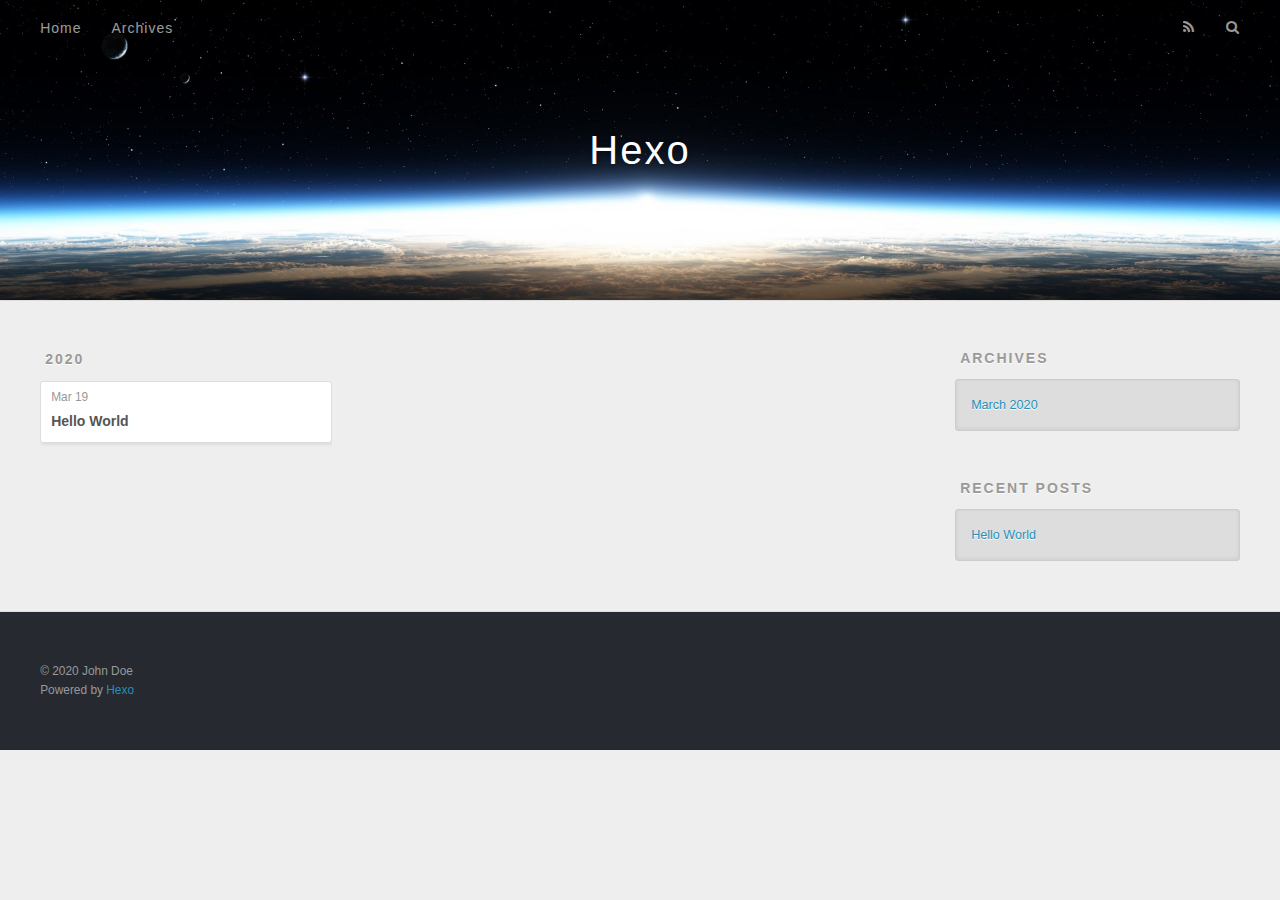
==== archives/index.html @ b418ca8e "Site updated: 2020-03-19 22:46:19" ====
<!DOCTYPE html>
<html>
<head>
  <meta charset="utf-8">
  

  
  <title>Archives | Hexo</title>
  <meta name="viewport" content="width=device-width, initial-scale=1, maximum-scale=1">
  <meta property="og:type" content="website">
<meta property="og:title" content="Hexo">
<meta property="og:url" content="http://yoursite.com/archives/index.html">
<meta property="og:site_name" content="Hexo">
<meta property="og:locale" content="en_US">
<meta property="article:author" content="John Doe">
<meta name="twitter:card" content="summary">
  
    <link rel="alternate" href="/atom.xml" title="Hexo" type="application/atom+xml">
  
  
    <link rel="icon" href="/favicon.png">
  
  
    <link href="//fonts.googleapis.com/css?family=Source+Code+Pro" rel="stylesheet" type="text/css">
  
  
<link rel="stylesheet" href="/css/style.css">

<meta name="generator" content="Hexo 4.2.0"></head>

<body>
  <div id="container">
    <div id="wrap">
      <header id="header">
  <div id="banner"></div>
  <div id="header-outer" class="outer">
    <div id="header-title" class="inner">
      <h1 id="logo-wrap">
        <a href="/" id="logo">Hexo</a>
      </h1>
      
    </div>
    <div id="header-inner" class="inner">
      <nav id="main-nav">
        <a id="main-nav-toggle" class="nav-icon"></a>
        
          <a class="main-nav-link" href="/">Home</a>
        
          <a class="main-nav-link" href="/archives">Archives</a>
        
      </nav>
      <nav id="sub-nav">
        
          <a id="nav-rss-link" class="nav-icon" href="/atom.xml" title="RSS Feed"></a>
        
        <a id="nav-search-btn" class="nav-icon" title="Search"></a>
      </nav>
      <div id="search-form-wrap">
        <form action="//google.com/search" method="get" accept-charset="UTF-8" class="search-form"><input type="search" name="q" class="search-form-input" placeholder="Search"><button type="submit" class="search-form-submit">&#xF002;</button><input type="hidden" name="sitesearch" value="http://yoursite.com"></form>
      </div>
    </div>
  </div>
</header>
      <div class="outer">
        <section id="main">
  
  
    
    
      
      
      <section class="archives-wrap">
        <div class="archive-year-wrap">
          <a href="/archives/2020" class="archive-year">2020</a>
        </div>
        <div class="archives">
    
    <article class="archive-article archive-type-post">
  <div class="archive-article-inner">
    <header class="archive-article-header">
      <a href="/2020/03/19/hello-world/" class="archive-article-date">
  <time datetime="2020-03-19T13:41:35.237Z" itemprop="datePublished">Mar 19</time>
</a>
      
  
    <h1 itemprop="name">
      <a class="archive-article-title" href="/2020/03/19/hello-world/">Hello World</a>
    </h1>
  

    </header>
  </div>
</article>
  
  
    </div></section>
  


</section>
        
          <aside id="sidebar">
  
    

  
    

  
    
  
    
  <div class="widget-wrap">
    <h3 class="widget-title">Archives</h3>
    <div class="widget">
      <ul class="archive-list"><li class="archive-list-item"><a class="archive-list-link" href="/archives/2020/03/">March 2020</a></li></ul>
    </div>
  </div>


  
    
  <div class="widget-wrap">
    <h3 class="widget-title">Recent Posts</h3>
    <div class="widget">
      <ul>
        
          <li>
            <a href="/2020/03/19/hello-world/">Hello World</a>
          </li>
        
      </ul>
    </div>
  </div>

  
</aside>
        
      </div>
      <footer id="footer">
  
  <div class="outer">
    <div id="footer-info" class="inner">
      &copy; 2020 John Doe<br>
      Powered by <a href="http://hexo.io/" target="_blank">Hexo</a>
    </div>
  </div>
</footer>
    </div>
    <nav id="mobile-nav">
  
    <a href="/" class="mobile-nav-link">Home</a>
  
    <a href="/archives" class="mobile-nav-link">Archives</a>
  
</nav>
    

<script src="//ajax.googleapis.com/ajax/libs/jquery/2.0.3/jquery.min.js"></script>


  
<link rel="stylesheet" href="/fancybox/jquery.fancybox.css">

  
<script src="/fancybox/jquery.fancybox.pack.js"></script>




<script src="/js/script.js"></script>




  </div>
</body>
</html>
---- css/style.css ----
body {
  width: 100%;
}
body:before,
body:after {
  content: "";
  display: table;
}
body:after {
  clear: both;
}
html,
body,
div,
span,
applet,
object,
iframe,
h1,
h2,
h3,
h4,
h5,
h6,
p,
blockquote,
pre,
a,
abbr,
acronym,
address,
big,
cite,
code,
del,
dfn,
em,
img,
ins,
kbd,
q,
s,
samp,
small,
strike,
strong,
sub,
sup,
tt,
var,
dl,
dt,
dd,
ol,
ul,
li,
fieldset,
form,
label,
legend,
table,
caption,
tbody,
tfoot,
thead,
tr,
th,
td {
  margin: 0;
  padding: 0;
  border: 0;
  outline: 0;
  font-weight: inherit;
  font-style: inherit;
  font-family: inherit;
  font-size: 100%;
  vertical-align: baseline;
}
body {
  line-height: 1;
  color: #000;
  background: #fff;
}
ol,
ul {
  list-style: none;
}
table {
  border-collapse: separate;
  border-spacing: 0;
  vertical-align: middle;
}
caption,
th,
td {
  text-align: left;
  font-weight: normal;
  vertical-align: middle;
}
a img {
  border: none;
}
input,
button {
  margin: 0;
  padding: 0;
}
input::-moz-focus-inner,
button::-moz-focus-inner {
  border: 0;
  padding: 0;
}
@font-face {
  font-family: FontAwesome;
  font-style: normal;
  font-weight: normal;
  src: url("fonts/fontawesome-webfont.eot?v=#4.0.3");
  src: url("fonts/fontawesome-webfont.eot?#iefix&v=#4.0.3") format("embedded-opentype"), url("fonts/fontawesome-webfont.woff?v=#4.0.3") format("woff"), url("fonts/fontawesome-webfont.ttf?v=#4.0.3") format("truetype"), url("fonts/fontawesome-webfont.svg#fontawesomeregular?v=#4.0.3") format("svg");
}
html,
body,
#container {
  height: 100%;
}
body {
  background: #eee;
  font: 14px -apple-system, BlinkMacSystemFont, "Segoe UI", "Roboto", "Oxygen", "Ubuntu", "Cantarell", "Fira Sans", "Droid Sans", "Helvetica Neue", sans-serif;
  -webkit-text-size-adjust: 100%;
}
.outer {
  max-width: 1220px;
  margin: 0 auto;
  padding: 0 20px;
}
.outer:before,
.outer:after {
  content: "";
  display: table;
}
.outer:after {
  clear: both;
}
.inner {
  display: inline;
  float: left;
  width: 98.33333333333333%;
  margin: 0 0.833333333333333%;
}
.left,
.alignleft {
  float: left;
}
.right,
.alignright {
  float: right;
}
.clear {
  clear: both;
}
#container {
  position: relative;
}
.mobile-nav-on {
  overflow: hidden;
}
#wrap {
  height: 100%;
  width: 100%;
  position: absolute;
  top: 0;
  left: 0;
  -webkit-transition: 0.2s ease-out;
  -moz-transition: 0.2s ease-out;
  -ms-transition: 0.2s ease-out;
  transition: 0.2s ease-out;
  z-index: 1;
  background: #eee;
}
.mobile-nav-on #wrap {
  left: 280px;
}
@media screen and (min-width: 768px) {
  #main {
    display: inline;
    float: left;
    width: 73.33333333333333%;
    margin: 0 0.833333333333333%;
  }
}
.article-date,
.article-category-link,
.archive-year,
.widget-title {
  text-decoration: none;
  text-transform: uppercase;
  letter-spacing: 2px;
  color: #999;
  margin-bottom: 1em;
  margin-left: 5px;
  line-height: 1em;
  text-shadow: 0 1px #fff;
  font-weight: bold;
}
.article-inner,
.archive-article-inner {
  background: #fff;
  -webkit-box-shadow: 1px 2px 3px #ddd;
  box-shadow: 1px 2px 3px #ddd;
  border: 1px solid #ddd;
  border-radius: 3px;
}
.article-entry h1,
.widget h1 {
  font-size: 2em;
}
.article-entry h2,
.widget h2 {
  font-size: 1.5em;
}
.article-entry h3,
.widget h3 {
  font-size: 1.3em;
}
.article-entry h4,
.widget h4 {
  font-size: 1.2em;
}
.article-entry h5,
.widget h5 {
  font-size: 1em;
}
.article-entry h6,
.widget h6 {
  font-size: 1em;
  color: #999;
}
.article-entry hr,
.widget hr {
  border: 1px dashed #ddd;
}
.article-entry strong,
.widget strong {
  font-weight: bold;
}
.article-entry em,
.widget em,
.article-entry cite,
.widget cite {
  font-style: italic;
}
.article-entry sup,
.widget sup,
.article-entry sub,
.widget sub {
  font-size: 0.75em;
  line-height: 0;
  position: relative;
  vertical-align: baseline;
}
.article-entry sup,
.widget sup {
  top: -0.5em;
}
.article-entry sub,
.widget sub {
  bottom: -0.2em;
}
.article-entry small,
.widget small {
  font-size: 0.85em;
}
.article-entry acronym,
.widget acronym,
.article-entry abbr,
.widget abbr {
  border-bottom: 1px dotted;
}
.article-entry ul,
.widget ul,
.article-entry ol,
.widget ol,
.article-entry dl,
.widget dl {
  margin: 0 20px;
  line-height: 1.6em;
}
.article-entry ul ul,
.widget ul ul,
.article-entry ol ul,
.widget ol ul,
.article-entry ul ol,
.widget ul ol,
.article-entry ol ol,
.widget ol ol {
  margin-top: 0;
  margin-bottom: 0;
}
.article-entry ul,
.widget ul {
  list-style: disc;
}
.article-entry ol,
.widget ol {
  list-style: decimal;
}
.article-entry dt,
.widget dt {
  font-weight: bold;
}
#header {
  height: 300px;
  position: relative;
  border-bottom: 1px solid #ddd;
}
#header:before,
#header:after {
  content: "";
  position: absolute;
  left: 0;
  right: 0;
  height: 40px;
}
#header:before {
  top: 0;
  background: -webkit-linear-gradient(rgba(0,0,0,0.2), transparent);
  background: -moz-linear-gradient(rgba(0,0,0,0.2), transparent);
  background: -ms-linear-gradient(rgba(0,0,0,0.2), transparent);
  background: linear-gradient(rgba(0,0,0,0.2), transparent);
}
#header:after {
  bottom: 0;
  background: -webkit-linear-gradient(transparent, rgba(0,0,0,0.2));
  background: -moz-linear-gradient(transparent, rgba(0,0,0,0.2));
  background: -ms-linear-gradient(transparent, rgba(0,0,0,0.2));
  background: linear-gradient(transparent, rgba(0,0,0,0.2));
}
#header-outer {
  height: 100%;
  position: relative;
}
#header-inner {
  position: relative;
  overflow: hidden;
}
#banner {
  position: absolute;
  top: 0;
  left: 0;
  width: 100%;
  height: 100%;
  background: url("images/banner.jpg") center #000;
  -webkit-background-size: cover;
  -moz-background-size: cover;
  background-size: cover;
  z-index: -1;
}
#header-title {
  text-align: center;
  height: 40px;
  position: absolute;
  top: 50%;
  left: 0;
  margin-top: -20px;
}
#logo,
#subtitle {
  text-decoration: none;
  color: #fff;
  font-weight: 300;
  text-shadow: 0 1px 4px rgba(0,0,0,0.3);
}
#logo {
  font-size: 40px;
  line-height: 40px;
  letter-spacing: 2px;
}
#subtitle {
  font-size: 16px;
  line-height: 16px;
  letter-spacing: 1px;
}
#subtitle-wrap {
  margin-top: 16px;
}
#main-nav {
  float: left;
  margin-left: -15px;
}
.nav-icon,
.main-nav-link {
  float: left;
  color: #fff;
  opacity: 0.6;
  text-decoration: none;
  text-shadow: 0 1px rgba(0,0,0,0.2);
  -webkit-transition: opacity 0.2s;
  -moz-transition: opacity 0.2s;
  -ms-transition: opacity 0.2s;
  transition: opacity 0.2s;
  display: block;
  padding: 20px 15px;
}
.nav-icon:hover,
.main-nav-link:hover {
  opacity: 1;
}
.nav-icon {
  font-family: FontAwesome;
  text-align: center;
  font-size: 14px;
  width: 14px;
  height: 14px;
  padding: 20px 15px;
  position: relative;
  cursor: pointer;
}
.main-nav-link {
  font-weight: 300;
  letter-spacing: 1px;
}
@media screen and (max-width: 479px) {
  .main-nav-link {
    display: none;
  }
}
#main-nav-toggle {
  display: none;
}
#main-nav-toggle:before {
  content: "\f0c9";
}
@media screen and (max-width: 479px) {
  #main-nav-toggle {
    display: block;
  }
}
#sub-nav {
  float: right;
  margin-right: -15px;
}
#nav-rss-link:before {
  content: "\f09e";
}
#nav-search-btn:before {
  content: "\f002";
}
#search-form-wrap {
  position: absolute;
  top: 15px;
  width: 150px;
  height: 30px;
  right: -150px;
  opacity: 0;
  -webkit-transition: 0.2s ease-out;
  -moz-transition: 0.2s ease-out;
  -ms-transition: 0.2s ease-out;
  transition: 0.2s ease-out;
}
#search-form-wrap.on {
  opacity: 1;
  right: 0;
}
@media screen and (max-width: 479px) {
  #search-form-wrap {
    width: 100%;
    right: -100%;
  }
}
.search-form {
  position: absolute;
  top: 0;
  left: 0;
  right: 0;
  background: #fff;
  padding: 5px 15px;
  border-radius: 15px;
  -webkit-box-shadow: 0 0 10px rgba(0,0,0,0.3);
  box-shadow: 0 0 10px rgba(0,0,0,0.3);
}
.search-form-input {
  border: none;
  background: none;
  color: #555;
  width: 100%;
  font: 13px -apple-system, BlinkMacSystemFont, "Segoe UI", "Roboto", "Oxygen", "Ubuntu", "Cantarell", "Fira Sans", "Droid Sans", "Helvetica Neue", sans-serif;
  outline: none;
}
.search-form-input::-webkit-search-results-decoration,
.search-form-input::-webkit-search-cancel-button {
  -webkit-appearance: none;
}
.search-form-submit {
  position: absolute;
  top: 50%;
  right: 10px;
  margin-top: -7px;
  font: 13px FontAwesome;
  border: none;
  background: none;
  color: #bbb;
  cursor: pointer;
}
.search-form-submit:hover,
.search-form-submit:focus {
  color: #777;
}
.article {
  margin: 50px 0;
}
.article-inner {
  overflow: hidden;
}
.article-meta:before,
.article-meta:after {
  content: "";
  display: table;
}
.article-meta:after {
  clear: both;
}
.article-date {
  float: left;
}
.article-category {
  float: left;
  line-height: 1em;
  color: #ccc;
  text-shadow: 0 1px #fff;
  margin-left: 8px;
}
.article-category:before {
  content: "\2022";
}
.article-category-link {
  margin: 0 12px 1em;
}
.article-header {
  padding: 20px 20px 0;
}
.article-title {
  text-decoration: none;
  font-size: 2em;
  font-weight: bold;
  color: #555;
  line-height: 1.1em;
  -webkit-transition: color 0.2s;
  -moz-transition: color 0.2s;
  -ms-transition: color 0.2s;
  transition: color 0.2s;
}
a.article-title:hover {
  color: #258fb8;
}
.article-entry {
  color: #555;
  padding: 0 20px;
}
.article-entry:before,
.article-entry:after {
  content: "";
  display: table;
}
.article-entry:after {
  clear: both;
}
.article-entry p,
.article-entry table {
  line-height: 1.6em;
  margin: 1.6em 0;
}
.article-entry h1,
.article-entry h2,
.article-entry h3,
.article-entry h4,
.article-entry h5,
.article-entry h6 {
  font-weight: bold;
}
.article-entry h1,
.article-entry h2,
.article-entry h3,
.article-entry h4,
.article-entry h5,
.article-entry h6 {
  line-height: 1.1em;
  margin: 1.1em 0;
}
.article-entry a {
  color: #258fb8;
  text-decoration: none;
}
.article-entry a:hover {
  text-decoration: underline;
}
.article-entry ul,
.article-entry ol,
.article-entry dl {
  margin-top: 1.6em;
  margin-bottom: 1.6em;
}
.article-entry img,
.article-entry video {
  max-width: 100%;
  height: auto;
  display: block;
  margin: auto;
}
.article-entry iframe {
  border: none;
}
.article-entry table {
  width: 100%;
  border-collapse: collapse;
  border-spacing: 0;
}
.article-entry th {
  font-weight: bold;
  border-bottom: 3px solid #ddd;
  padding-bottom: 0.5em;
}
.article-entry td {
  border-bottom: 1px solid #ddd;
  padding: 10px 0;
}
.article-entry blockquote {
  font-family: Georgia, "Times New Roman", serif;
  font-size: 1.4em;
  margin: 1.6em 20px;
  text-align: center;
}
.article-entry blockquote footer {
  font-size: 14px;
  margin: 1.6em 0;
  font-family: -apple-system, BlinkMacSystemFont, "Segoe UI", "Roboto", "Oxygen", "Ubuntu", "Cantarell", "Fira Sans", "Droid Sans", "Helvetica Neue", sans-serif;
}
.article-entry blockquote footer cite:before {
  content: "—";
  padding: 0 0.5em;
}
.article-entry .pullquote {
  text-align: left;
  width: 45%;
  margin: 0;
}
.article-entry .pullquote.left {
  margin-left: 0.5em;
  margin-right: 1em;
}
.article-entry .pullquote.right {
  margin-right: 0.5em;
  margin-left: 1em;
}
.article-entry .caption {
  color: #999;
  display: block;
  font-size: 0.9em;
  margin-top: 0.5em;
  position: relative;
  text-align: center;
}
.article-entry .video-container {
  position: relative;
  padding-top: 56.25%;
  height: 0;
  overflow: hidden;
}
.article-entry .video-container iframe,
.article-entry .video-container object,
.article-entry .video-container embed {
  position: absolute;
  top: 0;
  left: 0;
  width: 100%;
  height: 100%;
  margin-top: 0;
}
.article-more-link a {
  display: inline-block;
  line-height: 1em;
  padding: 6px 15px;
  border-radius: 15px;
  background: #eee;
  color: #999;
  text-shadow: 0 1px #fff;
  text-decoration: none;
}
.article-more-link a:hover {
  background: #258fb8;
  color: #fff;
  text-decoration: none;
  text-shadow: 0 1px #1e7293;
}
.article-footer {
  font-size: 0.85em;
  line-height: 1.6em;
  border-top: 1px solid #ddd;
  padding-top: 1.6em;
  margin: 0 20px 20px;
}
.article-footer:before,
.article-footer:after {
  content: "";
  display: table;
}
.article-footer:after {
  clear: both;
}
.article-footer a {
  color: #999;
  text-decoration: none;
}
.article-footer a:hover {
  color: #555;
}
.article-tag-list-item {
  float: left;
  margin-right: 10px;
}
.article-tag-list-link:before {
  content: "#";
}
.article-comment-link {
  float: right;
}
.article-comment-link:before {
  content: "\f075";
  font-family: FontAwesome;
  padding-right: 8px;
}
.article-share-link {
  cursor: pointer;
  float: right;
  margin-left: 20px;
}
.article-share-link:before {
  content: "\f064";
  font-family: FontAwesome;
  padding-right: 6px;
}
#article-nav {
  position: relative;
}
#article-nav:before,
#article-nav:after {
  content: "";
  display: table;
}
#article-nav:after {
  clear: both;
}
@media screen and (min-width: 768px) {
  #article-nav {
    margin: 50px 0;
  }
  #article-nav:before {
    width: 8px;
    height: 8px;
    position: absolute;
    top: 50%;
    left: 50%;
    margin-top: -4px;
    margin-left: -4px;
    content: "";
    border-radius: 50%;
    background: #ddd;
    -webkit-box-shadow: 0 1px 2px #fff;
    box-shadow: 0 1px 2px #fff;
  }
}
.article-nav-link-wrap {
  text-decoration: none;
  text-shadow: 0 1px #fff;
  color: #999;
  -webkit-box-sizing: border-box;
  -moz-box-sizing: border-box;
  box-sizing: border-box;
  margin-top: 50px;
  text-align: center;
  display: block;
}
.article-nav-link-wrap:hover {
  color: #555;
}
@media screen and (min-width: 768px) {
  .article-nav-link-wrap {
    width: 50%;
    margin-top: 0;
  }
}
@media screen and (min-width: 768px) {
  #article-nav-newer {
    float: left;
    text-align: right;
    padding-right: 20px;
  }
}
@media screen and (min-width: 768px) {
  #article-nav-older {
    float: right;
    text-align: left;
    padding-left: 20px;
  }
}
.article-nav-caption {
  text-transform: uppercase;
  letter-spacing: 2px;
  color: #ddd;
  line-height: 1em;
  font-weight: bold;
}
#article-nav-newer .article-nav-caption {
  margin-right: -2px;
}
.article-nav-title {
  font-size: 0.85em;
  line-height: 1.6em;
  margin-top: 0.5em;
}
.article-share-box {
  position: absolute;
  display: none;
  background: #fff;
  -webkit-box-shadow: 1px 2px 10px rgba(0,0,0,0.2);
  box-shadow: 1px 2px 10px rgba(0,0,0,0.2);
  border-radius: 3px;
  margin-left: -145px;
  overflow: hidden;
  z-index: 1;
}
.article-share-box.on {
  display: block;
}
.article-share-input {
  width: 100%;
  background: none;
  -webkit-box-sizing: border-box;
  -moz-box-sizing: border-box;
  box-sizing: border-box;
  font: 14px -apple-system, BlinkMacSystemFont, "Segoe UI", "Roboto", "Oxygen", "Ubuntu", "Cantarell", "Fira Sans", "Droid Sans", "Helvetica Neue", sans-serif;
  padding: 0 15px;
  color: #555;
  outline: none;
  border: 1px solid #ddd;
  border-radius: 3px 3px 0 0;
  height: 36px;
  line-height: 36px;
}
.article-share-links {
  background: #eee;
}
.article-share-links:before,
.article-share-links:after {
  content: "";
  display: table;
}
.article-share-links:after {
  clear: both;
}
.article-share-twitter,
.article-share-facebook,
.article-share-pinterest,
.article-share-google {
  width: 50px;
  height: 36px;
  display: block;
  float: left;
  position: relative;
  color: #999;
  text-shadow: 0 1px #fff;
}
.article-share-twitter:before,
.article-share-facebook:before,
.article-share-pinterest:before,
.article-share-google:before {
  font-size: 20px;
  font-family: FontAwesome;
  width: 20px;
  height: 20px;
  position: absolute;
  top: 50%;
  left: 50%;
  margin-top: -10px;
  margin-left: -10px;
  text-align: center;
}
.article-share-twitter:hover,
.article-share-facebook:hover,
.article-share-pinterest:hover,
.article-share-google:hover {
  color: #fff;
}
.article-share-twitter:before {
  content: "\f099";
}
.article-share-twitter:hover {
  background: #00aced;
  text-shadow: 0 1px #008abe;
}
.article-share-facebook:before {
  content: "\f09a";
}
.article-share-facebook:hover {
  background: #3b5998;
  text-shadow: 0 1px #2f477a;
}
.article-share-pinterest:before {
  content: "\f0d2";
}
.article-share-pinterest:hover {
  background: #cb2027;
  text-shadow: 0 1px #a21a1f;
}
.article-share-google:before {
  content: "\f0d5";
}
.article-share-google:hover {
  background: #dd4b39;
  text-shadow: 0 1px #be3221;
}
.article-gallery {
  background: #000;
  position: relative;
}
.article-gallery-photos {
  position: relative;
  overflow: hidden;
}
.article-gallery-img {
  display: none;
  max-width: 100%;
}
.article-gallery-img:first-child {
  display: block;
}
.article-gallery-img.loaded {
  position: absolute;
  display: block;
}
.article-gallery-img img {
  display: block;
  max-width: 100%;
  margin: 0 auto;
}
#comments {
  background: #fff;
  -webkit-box-shadow: 1px 2px 3px #ddd;
  box-shadow: 1px 2px 3px #ddd;
  padding: 20px;
  border: 1px solid #ddd;
  border-radius: 3px;
  margin: 50px 0;
}
#comments a {
  color: #258fb8;
}
.archives-wrap {
  margin: 50px 0;
}
.archives:before,
.archives:after {
  content: "";
  display: table;
}
.archives:after {
  clear: both;
}
.archive-year-wrap {
  margin-bottom: 1em;
}
.archives {
  -webkit-column-gap: 10px;
  -moz-column-gap: 10px;
  column-gap: 10px;
}
@media screen and (min-width: 480px) and (max-width: 767px) {
  .archives {
    -webkit-column-count: 2;
    -moz-column-count: 2;
    column-count: 2;
  }
}
@media screen and (min-width: 768px) {
  .archives {
    -webkit-column-count: 3;
    -moz-column-count: 3;
    column-count: 3;
  }
}
.archive-article {
  -webkit-column-break-inside: avoid;
  page-break-inside: avoid;
  overflow: hidden;
  break-inside: avoid-column;
}
.archive-article-inner {
  padding: 10px;
  margin-bottom: 15px;
}
.archive-article-title {
  text-decoration: none;
  font-weight: bold;
  color: #555;
  -webkit-transition: color 0.2s;
  -moz-transition: color 0.2s;
  -ms-transition: color 0.2s;
  transition: color 0.2s;
  line-height: 1.6em;
}
.archive-article-title:hover {
  color: #258fb8;
}
.archive-article-footer {
  margin-top: 1em;
}
.archive-article-date {
  color: #999;
  text-decoration: none;
  font-size: 0.85em;
  line-height: 1em;
  margin-bottom: 0.5em;
  display: block;
}
#page-nav {
  margin: 50px auto;
  background: #fff;
  -webkit-box-shadow: 1px 2px 3px #ddd;
  box-shadow: 1px 2px 3px #ddd;
  border: 1px solid #ddd;
  border-radius: 3px;
  text-align: center;
  color: #999;
  overflow: hidden;
}
#page-nav:before,
#page-nav:after {
  content: "";
  display: table;
}
#page-nav:after {
  clear: both;
}
#page-nav a,
#page-nav span {
  padding: 10px 20px;
  line-height: 1;
  height: 2ex;
}
#page-nav a {
  color: #999;
  text-decoration: none;
}
#page-nav a:hover {
  background: #999;
  color: #fff;
}
#page-nav .prev {
  float: left;
}
#page-nav .next {
  float: right;
}
#page-nav .page-number {
  display: inline-block;
}
@media screen and (max-width: 479px) {
  #page-nav .page-number {
    display: none;
  }
}
#page-nav .current {
  color: #555;
  font-weight: bold;
}
#page-nav .space {
  color: #ddd;
}
#footer {
  background: #262a30;
  padding: 50px 0;
  border-top: 1px solid #ddd;
  color: #999;
}
#footer a {
  color: #258fb8;
  text-decoration: none;
}
#footer a:hover {
  text-decoration: underline;
}
#footer-info {
  line-height: 1.6em;
  font-size: 0.85em;
}
.article-entry pre,
.article-entry .highlight {
  background: #2d2d2d;
  margin: 0 -20px;
  padding: 15px 20px;
  border-style: solid;
  border-color: #ddd;
  border-width: 1px 0;
  overflow: auto;
  color: #ccc;
  line-height: 22.400000000000002px;
}
.article-entry .highlight .gutter pre,
.article-entry .gist .gist-file .gist-data .line-numbers {
  color: #666;
  font-size: 0.85em;
}
.article-entry pre,
.article-entry code {
  font-family: "Source Code Pro", Consolas, Monaco, Menlo, Consolas, monospace;
}
.article-entry code {
  background: #eee;
  text-shadow: 0 1px #fff;
  padding: 0 0.3em;
}
.article-entry pre code {
  background: none;
  text-shadow: none;
  padding: 0;
}
.article-entry .highlight pre {
  border: none;
  margin: 0;
  padding: 0;
}
.article-entry .highlight table {
  margin: 0;
  width: auto;
}
.article-entry .highlight td {
  border: none;
  padding: 0;
}
.article-entry .highlight figcaption {
  font-size: 0.85em;
  color: #999;
  line-height: 1em;
  margin-bottom: 1em;
}
.article-entry .highlight figcaption:before,
.article-entry .highlight figcaption:after {
  content: "";
  display: table;
}
.article-entry .highlight figcaption:after {
  clear: both;
}
.article-entry .highlight figcaption a {
  float: right;
}
.article-entry .highlight .gutter pre {
  text-align: right;
  padding-right: 20px;
}
.article-entry .highlight .line {
  height: 22.400000000000002px;
}
.article-entry .highlight .line.marked {
  background: #515151;
}
.article-entry .gist {
  margin: 0 -20px;
  border-style: solid;
  border-color: #ddd;
  border-width: 1px 0;
  background: #2d2d2d;
  padding: 15px 20px 15px 0;
}
.article-entry .gist .gist-file {
  border: none;
  font-family: "Source Code Pro", Consolas, Monaco, Menlo, Consolas, monospace;
  margin: 0;
}
.article-entry .gist .gist-file .gist-data {
  background: none;
  border: none;
}
.article-entry .gist .gist-file .gist-data .line-numbers {
  background: none;
  border: none;
  padding: 0 20px 0 0;
}
.article-entry .gist .gist-file .gist-data .line-data {
  padding: 0 !important;
}
.article-entry .gist .gist-file .highlight {
  margin: 0;
  padding: 0;
  border: none;
}
.article-entry .gist .gist-file .gist-meta {
  background: #2d2d2d;
  color: #999;
  font: 0.85em -apple-system, BlinkMacSystemFont, "Segoe UI", "Roboto", "Oxygen", "Ubuntu", "Cantarell", "Fira Sans", "Droid Sans", "Helvetica Neue", sans-serif;
  text-shadow: 0 0;
  padding: 0;
  margin-top: 1em;
  margin-left: 20px;
}
.article-entry .gist .gist-file .gist-meta a {
  color: #258fb8;
  font-weight: normal;
}
.article-entry .gist .gist-file .gist-meta a:hover {
  text-decoration: underline;
}
pre .comment,
pre .title {
  color: #999;
}
pre .variable,
pre .attribute,
pre .tag,
pre .regexp,
pre .ruby .constant,
pre .xml .tag .title,
pre .xml .pi,
pre .xml .doctype,
pre .html .doctype,
pre .css .id,
pre .css .class,
pre .css .pseudo {
  color: #f2777a;
}
pre .number,
pre .preprocessor,
pre .built_in,
pre .literal,
pre .params,
pre .constant {
  color: #f99157;
}
pre .class,
pre .ruby .class .title,
pre .css .rules .attribute {
  color: #9c9;
}
pre .string,
pre .value,
pre .inheritance,
pre .header,
pre .ruby .symbol,
pre .xml .cdata {
  color: #9c9;
}
pre .css .hexcolor {
  color: #6cc;
}
pre .function,
pre .python .decorator,
pre .python .title,
pre .ruby .function .title,
pre .ruby .title .keyword,
pre .perl .sub,
pre .javascript .title,
pre .coffeescript .title {
  color: #69c;
}
pre .keyword,
pre .javascript .function {
  color: #c9c;
}
@media screen and (max-width: 479px) {
  #mobile-nav {
    position: absolute;
    top: 0;
    left: 0;
    width: 280px;
    height: 100%;
    background: #191919;
    border-right: 1px solid #fff;
  }
}
@media screen and (max-width: 479px) {
  .mobile-nav-link {
    display: block;
    color: #999;
    text-decoration: none;
    padding: 15px 20px;
    font-weight: bold;
  }
  .mobile-nav-link:hover {
    color: #fff;
  }
}
@media screen and (min-width: 768px) {
  #sidebar {
    display: inline;
    float: left;
    width: 23.333333333333332%;
    margin: 0 0.833333333333333%;
  }
}
.widget-wrap {
  margin: 50px 0;
}
.widget {
  color: #777;
  text-shadow: 0 1px #fff;
  background: #ddd;
  -webkit-box-shadow: 0 -1px 4px #ccc inset;
  box-shadow: 0 -1px 4px #ccc inset;
  border: 1px solid #ccc;
  padding: 15px;
  border-radius: 3px;
}
.widget a {
  color: #258fb8;
  text-decoration: none;
}
.widget a:hover {
  text-decoration: underline;
}
.widget ul ul,
.widget ol ul,
.widget dl ul,
.widget ul ol,
.widget ol ol,
.widget dl ol,
.widget ul dl,
.widget ol dl,
.widget dl dl {
  margin-left: 15px;
  list-style: disc;
}
.widget {
  line-height: 1.6em;
  word-wrap: break-word;
  font-size: 0.9em;
}
.widget ul,
.widget ol {
  list-style: none;
  margin: 0;
}
.widget ul ul,
.widget ol ul,
.widget ul ol,
.widget ol ol {
  margin: 0 20px;
}
.widget ul ul,
.widget ol ul {
  list-style: disc;
}
.widget ul ol,
.widget ol ol {
  list-style: decimal;
}
.category-list-count,
.tag-list-count,
.archive-list-count {
  padding-left: 5px;
  color: #999;
  font-size: 0.85em;
}
.category-list-count:before,
.tag-list-count:before,
.archive-list-count:before {
  content: "(";
}
.category-list-count:after,
.tag-list-count:after,
.archive-list-count:after {
  content: ")";
}
.tagcloud a {
  margin-right: 5px;
  display: inline-block;
}
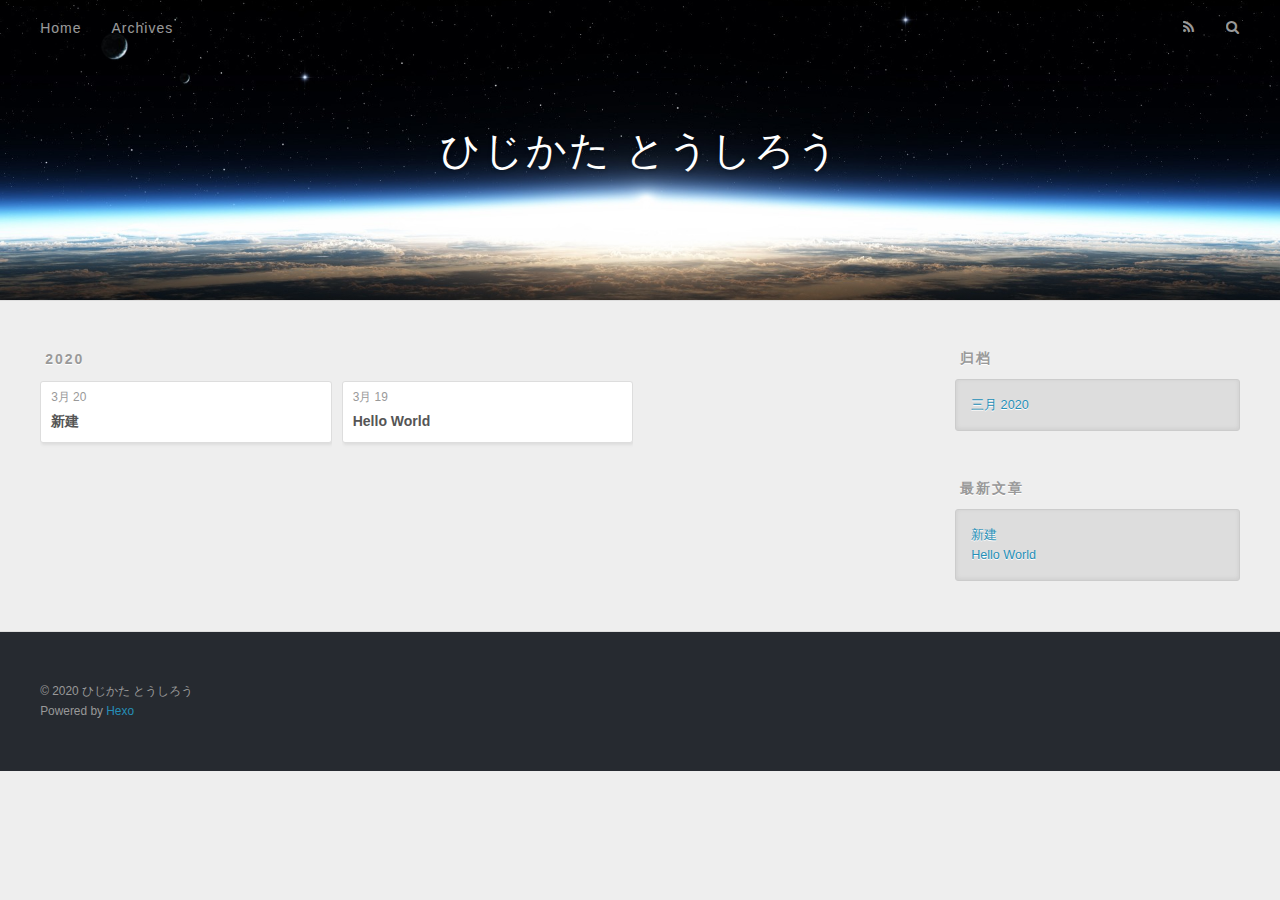
==== commit d290c1b3: "Site updated: 2020-03-20 02:07:59" ====
--- a/archives/index.html
+++ b/archives/index.html
@@ -5,17 +5,17 @@
   
 
   
-  <title>Archives | Hexo</title>
+  <title>归档 | ひじかた とうしろう</title>
   <meta name="viewport" content="width=device-width, initial-scale=1, maximum-scale=1">
   <meta property="og:type" content="website">
-<meta property="og:title" content="Hexo">
+<meta property="og:title" content="ひじかた とうしろう">
 <meta property="og:url" content="http://yoursite.com/archives/index.html">
-<meta property="og:site_name" content="Hexo">
-<meta property="og:locale" content="en_US">
-<meta property="article:author" content="John Doe">
+<meta property="og:site_name" content="ひじかた とうしろう">
+<meta property="og:locale" content="zh_CN">
+<meta property="article:author" content="ひじかた とうしろう">
 <meta name="twitter:card" content="summary">
   
-    <link rel="alternate" href="/atom.xml" title="Hexo" type="application/atom+xml">
+    <link rel="alternate" href="/atom.xml" title="ひじかた とうしろう" type="application/atom+xml">
   
   
     <link rel="icon" href="/favicon.png">
@@ -36,7 +36,7 @@
   <div id="header-outer" class="outer">
     <div id="header-title" class="inner">
       <h1 id="logo-wrap">
-        <a href="/" id="logo">Hexo</a>
+        <a href="/" id="logo">ひじかた とうしろう</a>
       </h1>
       
     </div>
@@ -53,7 +53,7 @@
         
           <a id="nav-rss-link" class="nav-icon" href="/atom.xml" title="RSS Feed"></a>
         
-        <a id="nav-search-btn" class="nav-icon" title="Search"></a>
+        <a id="nav-search-btn" class="nav-icon" title="搜索"></a>
       </nav>
       <div id="search-form-wrap">
         <form action="//google.com/search" method="get" accept-charset="UTF-8" class="search-form"><input type="search" name="q" class="search-form-input" placeholder="Search"><button type="submit" class="search-form-submit">&#xF002;</button><input type="hidden" name="sitesearch" value="http://yoursite.com"></form>
@@ -75,11 +75,30 @@
         </div>
         <div class="archives">
     
+    <article class="archive-article archive-type-[post]">
+  <div class="archive-article-inner">
+    <header class="archive-article-header">
+      <a href="/2020/03/20/%E6%96%B0%E5%BB%BA/" class="archive-article-date">
+  <time datetime="2020-03-19T17:59:46.000Z" itemprop="datePublished">3月 20</time>
+</a>
+      
+  
+    <h1 itemprop="name">
+      <a class="archive-article-title" href="/2020/03/20/%E6%96%B0%E5%BB%BA/">新建</a>
+    </h1>
+  
+
+    </header>
+  </div>
+</article>
+  
+    
+    
     <article class="archive-article archive-type-post">
   <div class="archive-article-inner">
     <header class="archive-article-header">
       <a href="/2020/03/19/hello-world/" class="archive-article-date">
-  <time datetime="2020-03-19T13:41:35.237Z" itemprop="datePublished">Mar 19</time>
+  <time datetime="2020-03-19T13:41:35.237Z" itemprop="datePublished">3月 19</time>
 </a>
       
   
@@ -111,9 +130,9 @@
   
     
   <div class="widget-wrap">
-    <h3 class="widget-title">Archives</h3>
+    <h3 class="widget-title">归档</h3>
     <div class="widget">
-      <ul class="archive-list"><li class="archive-list-item"><a class="archive-list-link" href="/archives/2020/03/">March 2020</a></li></ul>
+      <ul class="archive-list"><li class="archive-list-item"><a class="archive-list-link" href="/archives/2020/03/">三月 2020</a></li></ul>
     </div>
   </div>
 
@@ -121,9 +140,13 @@
   
     
   <div class="widget-wrap">
-    <h3 class="widget-title">Recent Posts</h3>
+    <h3 class="widget-title">最新文章</h3>
     <div class="widget">
       <ul>
+        
+          <li>
+            <a href="/2020/03/20/%E6%96%B0%E5%BB%BA/">新建</a>
+          </li>
         
           <li>
             <a href="/2020/03/19/hello-world/">Hello World</a>
@@ -141,7 +164,7 @@
   
   <div class="outer">
     <div id="footer-info" class="inner">
-      &copy; 2020 John Doe<br>
+      &copy; 2020 ひじかた とうしろう<br>
       Powered by <a href="http://hexo.io/" target="_blank">Hexo</a>
     </div>
   </div>
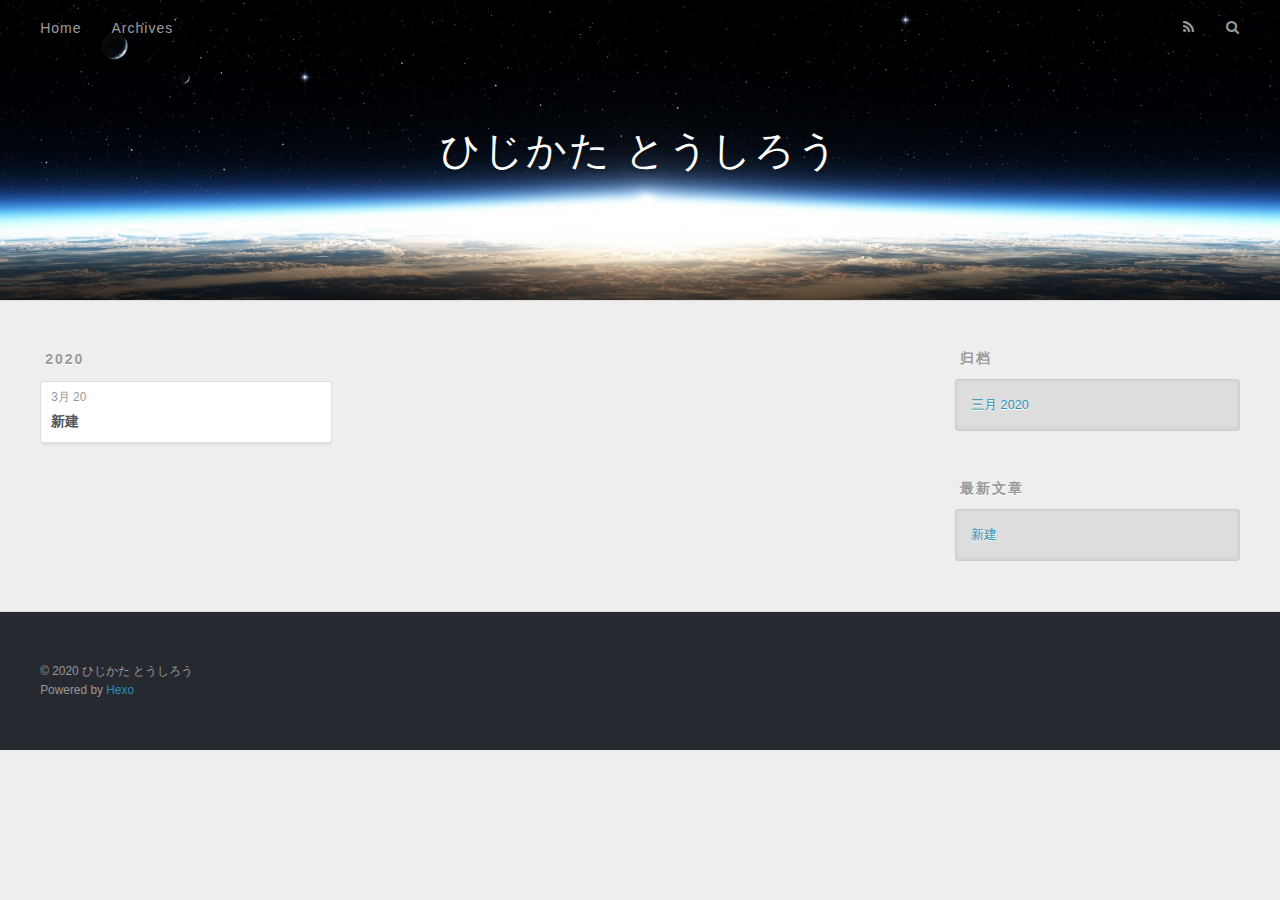
==== commit 7567214b: "Site updated: 2020-03-22 00:15:26" ====
--- a/archives/index.html
+++ b/archives/index.html
@@ -92,25 +92,6 @@
   </div>
 </article>
   
-    
-    
-    <article class="archive-article archive-type-post">
-  <div class="archive-article-inner">
-    <header class="archive-article-header">
-      <a href="/2020/03/19/hello-world/" class="archive-article-date">
-  <time datetime="2020-03-19T13:41:35.237Z" itemprop="datePublished">3月 19</time>
-</a>
-      
-  
-    <h1 itemprop="name">
-      <a class="archive-article-title" href="/2020/03/19/hello-world/">Hello World</a>
-    </h1>
-  
-
-    </header>
-  </div>
-</article>
-  
   
     </div></section>
   
@@ -146,10 +127,6 @@
         
           <li>
             <a href="/2020/03/20/%E6%96%B0%E5%BB%BA/">新建</a>
-          </li>
-        
-          <li>
-            <a href="/2020/03/19/hello-world/">Hello World</a>
           </li>
         
       </ul>
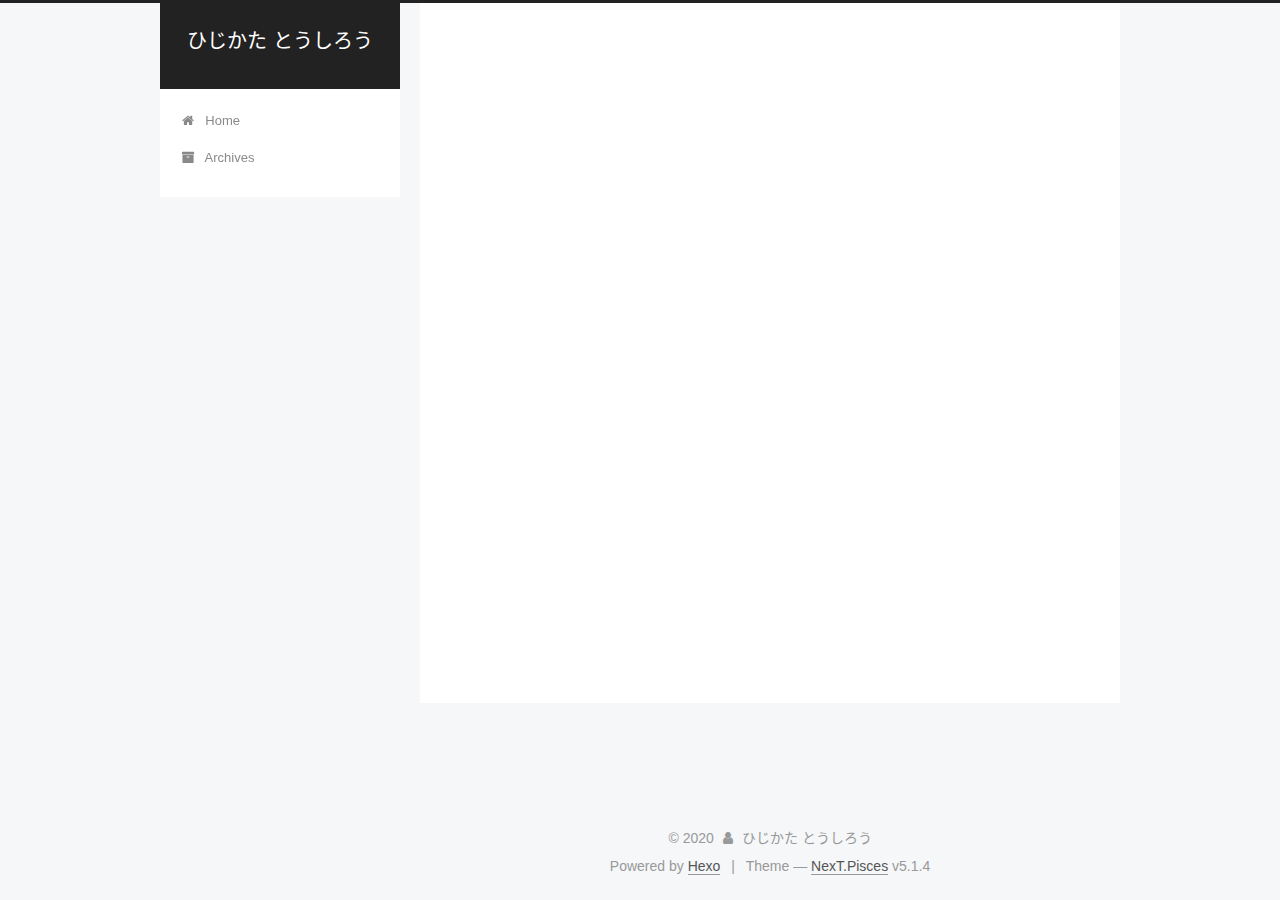
==== commit 9b330f94: "Site updated: 2020-03-24 11:49:17" ====
--- a/archives/index.html
+++ b/archives/index.html
@@ -1,178 +1,558 @@
 <!DOCTYPE html>
-<html>
+
+
+
+  
+
+
+<html class="theme-next pisces use-motion" lang="zh-CN">
 <head>
-  <meta charset="utf-8">
-  
-
-  
-  <title>归档 | ひじかた とうしろう</title>
-  <meta name="viewport" content="width=device-width, initial-scale=1, maximum-scale=1">
-  <meta property="og:type" content="website">
+  <meta charset="UTF-8"/>
+<meta http-equiv="X-UA-Compatible" content="IE=edge" />
+<meta name="viewport" content="width=device-width, initial-scale=1, maximum-scale=1"/>
+<meta name="theme-color" content="#222">
+
+
+
+
+
+
+
+
+
+<meta http-equiv="Cache-Control" content="no-transform" />
+<meta http-equiv="Cache-Control" content="no-siteapp" />
+
+
+
+
+
+
+
+
+
+
+
+
+
+
+
+
+  
+  
+  <link href="/lib/fancybox/source/jquery.fancybox.css?v=2.1.5" rel="stylesheet" type="text/css" />
+
+
+
+
+
+
+
+<link href="/lib/font-awesome/css/font-awesome.min.css?v=4.6.2" rel="stylesheet" type="text/css" />
+
+<link href="/css/main.css?v=5.1.4" rel="stylesheet" type="text/css" />
+
+
+  <link rel="apple-touch-icon" sizes="180x180" href="/images/apple-touch-icon-next.png?v=5.1.4">
+
+
+  <link rel="icon" type="image/png" sizes="32x32" href="/images/favicon-32x32-next.png?v=5.1.4">
+
+
+  <link rel="icon" type="image/png" sizes="16x16" href="/images/favicon-16x16-next.png?v=5.1.4">
+
+
+  <link rel="mask-icon" href="/images/logo.svg?v=5.1.4" color="#222">
+
+
+
+
+
+  <meta name="keywords" content="Hexo, NexT" />
+
+
+
+
+
+
+
+
+
+
+<meta property="og:type" content="website">
 <meta property="og:title" content="ひじかた とうしろう">
 <meta property="og:url" content="http://yoursite.com/archives/index.html">
 <meta property="og:site_name" content="ひじかた とうしろう">
 <meta property="og:locale" content="zh_CN">
 <meta property="article:author" content="ひじかた とうしろう">
 <meta name="twitter:card" content="summary">
-  
-    <link rel="alternate" href="/atom.xml" title="ひじかた とうしろう" type="application/atom+xml">
-  
-  
-    <link rel="icon" href="/favicon.png">
-  
-  
-    <link href="//fonts.googleapis.com/css?family=Source+Code+Pro" rel="stylesheet" type="text/css">
-  
-  
-<link rel="stylesheet" href="/css/style.css">
+
+
+
+<script type="text/javascript" id="hexo.configurations">
+  var NexT = window.NexT || {};
+  var CONFIG = {
+    root: '/',
+    scheme: 'Pisces',
+    version: '5.1.4',
+    sidebar: {"position":"left","display":"post","offset":12,"b2t":false,"scrollpercent":false,"onmobile":false},
+    fancybox: true,
+    tabs: true,
+    motion: {"enable":true,"async":false,"transition":{"post_block":"fadeIn","post_header":"slideDownIn","post_body":"slideDownIn","coll_header":"slideLeftIn","sidebar":"slideUpIn"}},
+    duoshuo: {
+      userId: '0',
+      author: 'Author'
+    },
+    algolia: {
+      applicationID: '',
+      apiKey: '',
+      indexName: '',
+      hits: {"per_page":10},
+      labels: {"input_placeholder":"Search for Posts","hits_empty":"We didn't find any results for the search: ${query}","hits_stats":"${hits} results found in ${time} ms"}
+    }
+  };
+</script>
+
+
+
+  <link rel="canonical" href="http://yoursite.com/archives/"/>
+
+
+
+
+
+  <title>Archive | ひじかた とうしろう</title>
+  
+
+
+
+
+
+
+
 
 <meta name="generator" content="Hexo 4.2.0"></head>
 
-<body>
-  <div id="container">
-    <div id="wrap">
-      <header id="header">
-  <div id="banner"></div>
-  <div id="header-outer" class="outer">
-    <div id="header-title" class="inner">
-      <h1 id="logo-wrap">
-        <a href="/" id="logo">ひじかた とうしろう</a>
-      </h1>
-      
+<body itemscope itemtype="http://schema.org/WebPage" lang="zh-CN">
+
+  
+  
+    
+  
+
+  <div class="container sidebar-position-left page-archive">
+    <div class="headband"></div>
+
+    <header id="header" class="header" itemscope itemtype="http://schema.org/WPHeader">
+      <div class="header-inner"><div class="site-brand-wrapper">
+  <div class="site-meta ">
+    
+
+    <div class="custom-logo-site-title">
+      <a href="/"  class="brand" rel="start">
+        <span class="logo-line-before"><i></i></span>
+        <span class="site-title">ひじかた とうしろう</span>
+        <span class="logo-line-after"><i></i></span>
+      </a>
     </div>
-    <div id="header-inner" class="inner">
-      <nav id="main-nav">
-        <a id="main-nav-toggle" class="nav-icon"></a>
-        
-          <a class="main-nav-link" href="/">Home</a>
-        
-          <a class="main-nav-link" href="/archives">Archives</a>
-        
-      </nav>
-      <nav id="sub-nav">
-        
-          <a id="nav-rss-link" class="nav-icon" href="/atom.xml" title="RSS Feed"></a>
-        
-        <a id="nav-search-btn" class="nav-icon" title="搜索"></a>
-      </nav>
-      <div id="search-form-wrap">
-        <form action="//google.com/search" method="get" accept-charset="UTF-8" class="search-form"><input type="search" name="q" class="search-form-input" placeholder="Search"><button type="submit" class="search-form-submit">&#xF002;</button><input type="hidden" name="sitesearch" value="http://yoursite.com"></form>
+      
+        <p class="site-subtitle"></p>
+      
+  </div>
+
+  <div class="site-nav-toggle">
+    <button>
+      <span class="btn-bar"></span>
+      <span class="btn-bar"></span>
+      <span class="btn-bar"></span>
+    </button>
+  </div>
+</div>
+
+<nav class="site-nav">
+  
+
+  
+    <ul id="menu" class="menu">
+      
+        
+        <li class="menu-item menu-item-home">
+          <a href="/%20" rel="section">
+            
+              <i class="menu-item-icon fa fa-fw fa-home"></i> <br />
+            
+            Home
+          </a>
+        </li>
+      
+        
+        <li class="menu-item menu-item-archives">
+          <a href="/archives/%20" rel="section">
+            
+              <i class="menu-item-icon fa fa-fw fa-archive"></i> <br />
+            
+            Archives
+          </a>
+        </li>
+      
+
+      
+    </ul>
+  
+
+  
+</nav>
+
+
+
+ </div>
+    </header>
+
+    <main id="main" class="main">
+      <div class="main-inner">
+        <div class="content-wrap">
+          <div id="content" class="content">
+            
+
+  
+  
+  
+  <div class="post-block archive">
+    <div id="posts" class="posts-collapse">
+      <span class="archive-move-on"></span>
+
+      <span class="archive-page-counter">
+        
+        
+        
+          
+        
+        Um..! 1 post. Keep on posting.
+      </span>
+
+      
+
+        
+        
+        
+
+        
+          
+          <div class="collection-title">
+            <h1 class="archive-year" id="archive-year-2020">2020</h1>
+          </div>
+        
+        
+
+        
+
+  <article class="post post-type-normal" itemscope itemtype="http://schema.org/Article">
+    <header class="post-header">
+
+      <h2 class="post-title">
+        
+            <a class="post-title-link" href="/2020/03/24/cuowu/" itemprop="url">
+              
+                <span itemprop="name">cuowu</span>
+              
+            </a>
+        
+      </h2>
+
+      <div class="post-meta">
+        <time class="post-time" itemprop="dateCreated"
+              datetime="2020-03-24T11:38:54+08:00"
+              content="2020-03-24" >
+          03-24
+        </time>
       </div>
+
+    </header>
+  </article>
+
+
+
+      
+
     </div>
   </div>
-</header>
-      <div class="outer">
-        <section id="main">
-  
-  
-    
-    
-      
-      
-      <section class="archives-wrap">
-        <div class="archive-year-wrap">
-          <a href="/archives/2020" class="archive-year">2020</a>
+  
+  
+  
+
+  
+
+
+
+          </div>
+          
+
+
+          
+
         </div>
-        <div class="archives">
-    
-    <article class="archive-article archive-type-[post]">
-  <div class="archive-article-inner">
-    <header class="archive-article-header">
-      <a href="/2020/03/20/%E6%96%B0%E5%BB%BA/" class="archive-article-date">
-  <time datetime="2020-03-19T17:59:46.000Z" itemprop="datePublished">3月 20</time>
-</a>
-      
-  
-    <h1 itemprop="name">
-      <a class="archive-article-title" href="/2020/03/20/%E6%96%B0%E5%BB%BA/">新建</a>
-    </h1>
-  
-
-    </header>
-  </div>
-</article>
-  
-  
-    </div></section>
-  
-
-
-</section>
-        
-          <aside id="sidebar">
-  
-    
-
-  
-    
-
-  
-    
-  
-    
-  <div class="widget-wrap">
-    <h3 class="widget-title">归档</h3>
-    <div class="widget">
-      <ul class="archive-list"><li class="archive-list-item"><a class="archive-list-link" href="/archives/2020/03/">三月 2020</a></li></ul>
+        
+          
+  
+  <div class="sidebar-toggle">
+    <div class="sidebar-toggle-line-wrap">
+      <span class="sidebar-toggle-line sidebar-toggle-line-first"></span>
+      <span class="sidebar-toggle-line sidebar-toggle-line-middle"></span>
+      <span class="sidebar-toggle-line sidebar-toggle-line-last"></span>
     </div>
   </div>
 
-
-  
+  <aside id="sidebar" class="sidebar">
     
-  <div class="widget-wrap">
-    <h3 class="widget-title">最新文章</h3>
-    <div class="widget">
-      <ul>
-        
-          <li>
-            <a href="/2020/03/20/%E6%96%B0%E5%BB%BA/">新建</a>
-          </li>
-        
-      </ul>
+    <div class="sidebar-inner">
+
+      
+
+      
+
+      <section class="site-overview-wrap sidebar-panel sidebar-panel-active">
+        <div class="site-overview">
+          <div class="site-author motion-element" itemprop="author" itemscope itemtype="http://schema.org/Person">
+            
+              <p class="site-author-name" itemprop="name">ひじかた とうしろう</p>
+              <p class="site-description motion-element" itemprop="description"></p>
+          </div>
+
+          <nav class="site-state motion-element">
+
+            
+              <div class="site-state-item site-state-posts">
+              
+                <a href="/archives/%20%7C%7C%20archive">
+              
+                  <span class="site-state-item-count">1</span>
+                  <span class="site-state-item-name">posts</span>
+                </a>
+              </div>
+            
+
+            
+
+            
+
+          </nav>
+
+          
+
+          
+
+          
+          
+
+          
+          
+
+          
+
+        </div>
+      </section>
+
+      
+
+      
+
     </div>
+  </aside>
+
+
+        
+      </div>
+    </main>
+
+    <footer id="footer" class="footer">
+      <div class="footer-inner">
+        <div class="copyright">&copy; <span itemprop="copyrightYear">2020</span>
+  <span class="with-love">
+    <i class="fa fa-user"></i>
+  </span>
+  <span class="author" itemprop="copyrightHolder">ひじかた とうしろう</span>
+
+  
+</div>
+
+
+  <div class="powered-by">Powered by <a class="theme-link" target="_blank" href="https://hexo.io">Hexo</a></div>
+
+
+
+  <span class="post-meta-divider">|</span>
+
+
+
+  <div class="theme-info">Theme &mdash; <a class="theme-link" target="_blank" href="https://github.com/iissnan/hexo-theme-next">NexT.Pisces</a> v5.1.4</div>
+
+
+
+
+        
+
+
+
+
+
+
+
+        
+      </div>
+    </footer>
+
+    
+      <div class="back-to-top">
+        <i class="fa fa-arrow-up"></i>
+        
+      </div>
+    
+
+    
+
   </div>
 
   
-</aside>
-        
-      </div>
-      <footer id="footer">
-  
-  <div class="outer">
-    <div id="footer-info" class="inner">
-      &copy; 2020 ひじかた とうしろう<br>
-      Powered by <a href="http://hexo.io/" target="_blank">Hexo</a>
-    </div>
-  </div>
-</footer>
-    </div>
-    <nav id="mobile-nav">
-  
-    <a href="/" class="mobile-nav-link">Home</a>
-  
-    <a href="/archives" class="mobile-nav-link">Archives</a>
-  
-</nav>
-    
-
-<script src="//ajax.googleapis.com/ajax/libs/jquery/2.0.3/jquery.min.js"></script>
-
-
-  
-<link rel="stylesheet" href="/fancybox/jquery.fancybox.css">
-
-  
-<script src="/fancybox/jquery.fancybox.pack.js"></script>
-
-
-
-
-<script src="/js/script.js"></script>
-
-
-
-
-  </div>
+
+<script type="text/javascript">
+  if (Object.prototype.toString.call(window.Promise) !== '[object Function]') {
+    window.Promise = null;
+  }
+</script>
+
+
+
+
+
+
+
+
+
+  
+
+
+
+
+
+
+
+
+
+
+
+
+  
+  
+    <script type="text/javascript" src="/lib/jquery/index.js?v=2.1.3"></script>
+  
+
+  
+  
+    <script type="text/javascript" src="/lib/fastclick/lib/fastclick.min.js?v=1.0.6"></script>
+  
+
+  
+  
+    <script type="text/javascript" src="/lib/jquery_lazyload/jquery.lazyload.js?v=1.9.7"></script>
+  
+
+  
+  
+    <script type="text/javascript" src="/lib/velocity/velocity.min.js?v=1.2.1"></script>
+  
+
+  
+  
+    <script type="text/javascript" src="/lib/velocity/velocity.ui.min.js?v=1.2.1"></script>
+  
+
+  
+  
+    <script type="text/javascript" src="/lib/fancybox/source/jquery.fancybox.pack.js?v=2.1.5"></script>
+  
+
+
+  
+
+
+  <script type="text/javascript" src="/js/src/utils.js?v=5.1.4"></script>
+
+  <script type="text/javascript" src="/js/src/motion.js?v=5.1.4"></script>
+
+
+
+  
+  
+
+
+  <script type="text/javascript" src="/js/src/affix.js?v=5.1.4"></script>
+
+  <script type="text/javascript" src="/js/src/schemes/pisces.js?v=5.1.4"></script>
+
+
+
+  
+
+  
+
+
+  <script type="text/javascript" src="/js/src/bootstrap.js?v=5.1.4"></script>
+
+
+
+  
+
+
+  
+
+
+
+
+	
+
+
+
+
+
+  
+
+
+
+
+
+  
+
+
+
+
+
+
+
+
+
+
+
+
+  
+
+
+
+
+
+  
+
+  
+
+  
+
+  
+  
+
+  
+
+  
+
+  
+
 </body>
-</html>+</html>
--- a/css/main.css
+++ b/css/main.css
@@ -0,0 +1,2993 @@
+/* normalize.css v3.0.2 | MIT License | git.io/normalize */
+html {
+  font-family: sans-serif; /* 1 */
+  -ms-text-size-adjust: 100%; /* 2 */
+  -webkit-text-size-adjust: 100%; /* 2 */
+}
+body {
+  margin: 0;
+}
+article,
+aside,
+details,
+figcaption,
+figure,
+footer,
+header,
+hgroup,
+main,
+menu,
+nav,
+section,
+summary {
+  display: block;
+}
+audio,
+canvas,
+progress,
+video {
+  display: inline-block; /* 1 */
+  vertical-align: baseline; /* 2 */
+}
+audio:not([controls]) {
+  display: none;
+  height: 0;
+}
+[hidden],
+template {
+  display: none;
+}
+a {
+  background-color: transparent;
+}
+a:active,
+a:hover {
+  outline: 0;
+}
+abbr[title] {
+  border-bottom: 1px dotted;
+}
+b,
+strong {
+  font-weight: bold;
+}
+dfn {
+  font-style: italic;
+}
+h1 {
+  font-size: 2em;
+  margin: 0.67em 0;
+}
+mark {
+  background: #ff0;
+  color: #000;
+}
+small {
+  font-size: 80%;
+}
+sub,
+sup {
+  font-size: 75%;
+  line-height: 0;
+  position: relative;
+  vertical-align: baseline;
+}
+sup {
+  top: -0.5em;
+}
+sub {
+  bottom: -0.25em;
+}
+img {
+  border: 0;
+}
+svg:not(:root) {
+  overflow: hidden;
+}
+figure {
+  margin: 1em 40px;
+}
+hr {
+  -moz-box-sizing: content-box;
+  box-sizing: content-box;
+  height: 0;
+}
+pre {
+  overflow: auto;
+}
+code,
+kbd,
+pre,
+samp {
+  font-family: monospace, monospace;
+  font-size: 1em;
+}
+button,
+input,
+optgroup,
+select,
+textarea {
+  color: inherit; /* 1 */
+  font: inherit; /* 2 */
+  margin: 0; /* 3 */
+}
+button {
+  overflow: visible;
+}
+button,
+select {
+  text-transform: none;
+}
+button,
+html input[type="button"],
+input[type="reset"],
+input[type="submit"] {
+  -webkit-appearance: button; /* 2 */
+  cursor: pointer; /* 3 */
+}
+button[disabled],
+html input[disabled] {
+  cursor: default;
+}
+button::-moz-focus-inner,
+input::-moz-focus-inner {
+  border: 0;
+  padding: 0;
+}
+input {
+  line-height: normal;
+}
+input[type="checkbox"],
+input[type="radio"] {
+  box-sizing: border-box; /* 1 */
+  padding: 0; /* 2 */
+}
+input[type="number"]::-webkit-inner-spin-button,
+input[type="number"]::-webkit-outer-spin-button {
+  height: auto;
+}
+input[type="search"] {
+  -webkit-appearance: textfield; /* 1 */
+  -moz-box-sizing: content-box;
+  -webkit-box-sizing: content-box; /* 2 */
+  box-sizing: content-box;
+}
+input[type="search"]::-webkit-search-cancel-button,
+input[type="search"]::-webkit-search-decoration {
+  -webkit-appearance: none;
+}
+fieldset {
+  border: 1px solid #c0c0c0;
+  margin: 0 2px;
+  padding: 0.35em 0.625em 0.75em;
+}
+legend {
+  border: 0; /* 1 */
+  padding: 0; /* 2 */
+}
+textarea {
+  overflow: auto;
+}
+optgroup {
+  font-weight: bold;
+}
+table {
+  border-collapse: collapse;
+  border-spacing: 0;
+}
+td,
+th {
+  padding: 0;
+}
+::selection {
+  background: #262a30;
+  color: #fff;
+}
+body {
+  position: relative;
+  font-family: 'Lato', "PingFang SC", "Microsoft YaHei", sans-serif;
+  font-size: 14px;
+  line-height: 2;
+  color: #555;
+  background: #f5f7f9;
+}
+@media (max-width: 767px) {
+  body {
+    padding-right: 0 !important;
+  }
+}
+@media (min-width: 768px) and (max-width: 991px) {
+  body {
+    padding-right: 0 !important;
+  }
+}
+@media (min-width: 1600px) {
+  body {
+    font-size: 16px;
+  }
+}
+h1,
+h2,
+h3,
+h4,
+h5,
+h6 {
+  margin: 0;
+  padding: 0;
+  font-weight: bold;
+  line-height: 1.5;
+  font-family: 'Lato', "PingFang SC", "Microsoft YaHei", sans-serif;
+}
+h2,
+h3,
+h4,
+h5,
+h6 {
+  margin: 20px 0 15px;
+}
+h1 {
+  font-size: 22px;
+}
+@media (max-width: 767px) {
+  h1 {
+    font-size: 18px;
+  }
+}
+h2 {
+  font-size: 20px;
+}
+@media (max-width: 767px) {
+  h2 {
+    font-size: 16px;
+  }
+}
+h3 {
+  font-size: 18px;
+}
+@media (max-width: 767px) {
+  h3 {
+    font-size: 14px;
+  }
+}
+h4 {
+  font-size: 16px;
+}
+@media (max-width: 767px) {
+  h4 {
+    font-size: 12px;
+  }
+}
+h5 {
+  font-size: 14px;
+}
+@media (max-width: 767px) {
+  h5 {
+    font-size: 10px;
+  }
+}
+h6 {
+  font-size: 12px;
+}
+@media (max-width: 767px) {
+  h6 {
+    font-size: 8px;
+  }
+}
+p {
+  margin: 0 0 20px 0;
+}
+a {
+  color: #555;
+  text-decoration: none;
+  outline: none;
+  border-bottom: 1px solid #999;
+  word-wrap: break-word;
+}
+a:hover {
+  color: #222;
+  border-bottom-color: #222;
+}
+blockquote {
+  margin: 0;
+  padding: 0;
+}
+img {
+  display: block;
+  margin: auto;
+  max-width: 100%;
+  height: auto;
+}
+hr {
+  margin: 40px 0;
+  height: 3px;
+  border: none;
+  background-color: #ddd;
+  background-image: repeating-linear-gradient(-45deg, #fff, #fff 4px, transparent 4px, transparent 8px);
+}
+blockquote {
+  padding: 0 15px;
+  color: #666;
+  border-left: 4px solid #ddd;
+}
+blockquote cite::before {
+  content: "-";
+  padding: 0 5px;
+}
+dt {
+  font-weight: 700;
+}
+dd {
+  margin: 0;
+  padding: 0;
+}
+kbd {
+  border: 1px solid #ccc;
+  border-radius: 0.2em;
+  box-shadow: 0.1em 0.1em 0.2em rgba(0,0,0,0.1);
+  background-color: #f9f9f9;
+  font-family: inherit;
+  background-image: -webkit-linear-gradient(top, #eee, #fff, #eee);
+  padding: 0.1em 0.3em;
+  white-space: nowrap;
+}
+.text-left {
+  text-align: left;
+}
+.text-center {
+  text-align: center;
+}
+.text-right {
+  text-align: right;
+}
+.text-justify {
+  text-align: justify;
+}
+.text-nowrap {
+  white-space: nowrap;
+}
+.text-lowercase {
+  text-transform: lowercase;
+}
+.text-uppercase {
+  text-transform: uppercase;
+}
+.text-capitalize {
+  text-transform: capitalize;
+}
+.center-block {
+  display: block;
+  margin-left: auto;
+  margin-right: auto;
+}
+.clearfix:before,
+.clearfix:after {
+  content: " ";
+  display: table;
+}
+.clearfix:after {
+  clear: both;
+}
+.pullquote {
+  width: 45%;
+}
+.pullquote.left {
+  float: left;
+  margin-left: 5px;
+  margin-right: 10px;
+}
+.pullquote.right {
+  float: right;
+  margin-left: 10px;
+  margin-right: 5px;
+}
+.affix.affix.affix {
+  position: fixed;
+}
+.translation {
+  margin-top: -20px;
+  font-size: 14px;
+  color: #999;
+}
+.scrollbar-measure {
+  width: 100px;
+  height: 100px;
+  overflow: scroll;
+  position: absolute;
+  top: -9999px;
+}
+.use-motion .motion-element {
+  opacity: 0;
+}
+table {
+  margin: 20px 0;
+  width: 100%;
+  border-collapse: collapse;
+  border-spacing: 0;
+  border: 1px solid #ddd;
+  font-size: 14px;
+  table-layout: fixed;
+  word-wrap: break-all;
+}
+table>tbody>tr:nth-of-type(odd) {
+  background-color: #f9f9f9;
+}
+table>tbody>tr:hover {
+  background-color: #f5f5f5;
+}
+caption,
+th,
+td {
+  padding: 8px;
+  text-align: left;
+  vertical-align: middle;
+  font-weight: normal;
+}
+th,
+td {
+  border-bottom: 3px solid #ddd;
+  border-right: 1px solid #eee;
+}
+th {
+  padding-bottom: 10px;
+  font-weight: 700;
+}
+td {
+  border-bottom-width: 1px;
+}
+html,
+body {
+  height: 100%;
+}
+.container {
+  position: relative;
+  min-height: 100%;
+}
+.header-inner {
+  margin: 0 auto;
+  padding: 100px 0 70px;
+  width: 700px;
+}
+@media (min-width: 1600px) {
+  .container .header-inner {
+    width: 900px;
+  }
+}
+.main {
+  padding-bottom: 150px;
+}
+.main-inner {
+  margin: 0 auto;
+  width: 700px;
+}
+@media (min-width: 1600px) {
+  .container .main-inner {
+    width: 900px;
+  }
+}
+.footer {
+  position: absolute;
+  left: 0;
+  bottom: 0;
+  width: 100%;
+  min-height: 50px;
+}
+.footer-inner {
+  box-sizing: border-box;
+  margin: 20px auto;
+  width: 700px;
+}
+@media (min-width: 1600px) {
+  .container .footer-inner {
+    width: 900px;
+  }
+}
+pre,
+.highlight {
+  overflow: auto;
+  margin: 20px 0;
+  padding: 0;
+  font-size: 13px;
+  color: #4d4d4c;
+  background: #f7f7f7;
+  line-height: 1.6;
+}
+pre,
+code {
+  font-family: consolas, Menlo, "PingFang SC", "Microsoft YaHei", monospace;
+}
+code {
+  padding: 2px 4px;
+  word-wrap: break-word;
+  color: #555;
+  background: #eee;
+  border-radius: 3px;
+  font-size: 13px;
+}
+pre {
+  padding: 10px;
+}
+pre code {
+  padding: 0;
+  color: #4d4d4c;
+  background: none;
+  text-shadow: none;
+}
+.highlight {
+  border-radius: 1px;
+}
+.highlight pre {
+  border: none;
+  margin: 0;
+  padding: 10px 0;
+}
+.highlight table {
+  margin: 0;
+  width: auto;
+  border: none;
+}
+.highlight td {
+  border: none;
+  padding: 0;
+}
+.highlight figcaption {
+  font-size: 1em;
+  color: #4d4d4c;
+  line-height: 1em;
+  margin-bottom: 1em;
+}
+.highlight figcaption:before,
+.highlight figcaption:after {
+  content: " ";
+  display: table;
+}
+.highlight figcaption:after {
+  clear: both;
+}
+.highlight figcaption a {
+  float: right;
+  color: #4d4d4c;
+}
+.highlight figcaption a:hover {
+  border-bottom-color: #4d4d4c;
+}
+.highlight .gutter pre {
+  padding-left: 10px;
+  padding-right: 10px;
+  color: #869194;
+  text-align: right;
+  background-color: #eff2f3;
+}
+.highlight .code pre {
+  width: 100%;
+  padding-left: 10px;
+  padding-right: 10px;
+  background-color: #f7f7f7;
+}
+.highlight .line {
+  height: 20px;
+}
+.gutter {
+  -webkit-user-select: none;
+  -moz-user-select: none;
+  -ms-user-select: none;
+  user-select: none;
+}
+.gist table {
+  width: auto;
+}
+.gist table td {
+  border: none;
+}
+pre .deletion {
+  background: #fdd;
+}
+pre .addition {
+  background: #dfd;
+}
+pre .meta {
+  color: #8959a8;
+}
+pre .comment {
+  color: #8e908c;
+}
+pre .variable,
+pre .attribute,
+pre .tag,
+pre .regexp,
+pre .ruby .constant,
+pre .xml .tag .title,
+pre .xml .pi,
+pre .xml .doctype,
+pre .html .doctype,
+pre .css .id,
+pre .css .class,
+pre .css .pseudo {
+  color: #c82829;
+}
+pre .number,
+pre .preprocessor,
+pre .built_in,
+pre .literal,
+pre .params,
+pre .constant,
+pre .command {
+  color: #f5871f;
+}
+pre .ruby .class .title,
+pre .css .rules .attribute,
+pre .string,
+pre .value,
+pre .inheritance,
+pre .header,
+pre .ruby .symbol,
+pre .xml .cdata,
+pre .special,
+pre .number,
+pre .formula {
+  color: #718c00;
+}
+pre .title,
+pre .css .hexcolor {
+  color: #3e999f;
+}
+pre .function,
+pre .python .decorator,
+pre .python .title,
+pre .ruby .function .title,
+pre .ruby .title .keyword,
+pre .perl .sub,
+pre .javascript .title,
+pre .coffeescript .title {
+  color: #4271ae;
+}
+pre .keyword,
+pre .javascript .function {
+  color: #8959a8;
+}
+.full-image.full-image.full-image.full-image {
+  border: none;
+  max-width: 100%;
+  width: auto;
+  margin: 20px auto 25px;
+}
+@media (min-width: 992px) {
+  .full-image.full-image.full-image.full-image {
+    max-width: none;
+    width: 118%;
+    margin: 0 -9%;
+  }
+}
+.blockquote-center,
+.page-home .post-type-quote blockquote,
+.page-post-detail .post-type-quote blockquote {
+  position: relative;
+  margin: 40px 0;
+  padding: 0;
+  border-left: none;
+  text-align: center;
+}
+.blockquote-center::before,
+.page-home .post-type-quote blockquote::before,
+.page-post-detail .post-type-quote blockquote::before,
+.blockquote-center::after,
+.page-home .post-type-quote blockquote::after,
+.page-post-detail .post-type-quote blockquote::after {
+  position: absolute;
+  content: ' ';
+  display: block;
+  width: 100%;
+  height: 24px;
+  opacity: 0.2;
+  background-repeat: no-repeat;
+  background-position: 0 -6px;
+  background-size: 22px 22px;
+}
+.blockquote-center::before,
+.page-home .post-type-quote blockquote::before,
+.page-post-detail .post-type-quote blockquote::before {
+  top: -20px;
+  background-image: url("../images/quote-l.svg");
+  border-top: 1px solid #ccc;
+}
+.blockquote-center::after,
+.page-home .post-type-quote blockquote::after,
+.page-post-detail .post-type-quote blockquote::after {
+  bottom: -20px;
+  background-image: url("../images/quote-r.svg");
+  border-bottom: 1px solid #ccc;
+  background-position: 100% 8px;
+}
+.blockquote-center p,
+.page-home .post-type-quote blockquote p,
+.page-post-detail .post-type-quote blockquote p,
+.blockquote-center div,
+.page-home .post-type-quote blockquote div,
+.page-post-detail .post-type-quote blockquote div {
+  text-align: center;
+}
+.post .post-body .group-picture img {
+  box-sizing: border-box;
+  padding: 0 3px;
+  border: none;
+}
+.post .group-picture-row {
+  overflow: hidden;
+  margin-top: 6px;
+}
+.post .group-picture-row:first-child {
+  margin-top: 0;
+}
+.post .group-picture-column {
+  float: left;
+}
+.page-post-detail .post-body .group-picture-column {
+  float: none;
+  margin-top: 10px;
+  width: auto !important;
+}
+.page-post-detail .post-body .group-picture-column img {
+  margin: 0 auto;
+}
+.page-archive .group-picture-container {
+  overflow: hidden;
+}
+.page-archive .group-picture-row {
+  float: left;
+}
+.page-archive .group-picture-row:first-child {
+  margin-top: 6px;
+}
+.page-archive .group-picture-column {
+  max-width: 150px;
+  max-height: 150px;
+}
+.post-body .note {
+  position: relative;
+  padding: 15px;
+  margin-bottom: 20px;
+  border: 1px solid #eee;
+  border-left-width: 5px;
+  border-radius: 3px;
+}
+.post-body .note h2,
+.post-body .note h3,
+.post-body .note h4,
+.post-body .note h5,
+.post-body .note h6 {
+  margin-top: 0;
+  margin-bottom: 0;
+  border-bottom: initial;
+  padding-top: 0 !important;
+}
+.post-body .note p:first-child,
+.post-body .note ul:first-child,
+.post-body .note ol:first-child,
+.post-body .note table:first-child,
+.post-body .note pre:first-child,
+.post-body .note blockquote:first-child {
+  margin-top: 0;
+}
+.post-body .note p:last-child,
+.post-body .note ul:last-child,
+.post-body .note ol:last-child,
+.post-body .note table:last-child,
+.post-body .note pre:last-child,
+.post-body .note blockquote:last-child {
+  margin-bottom: 0;
+}
+.post-body .note.default {
+  border-left-color: #777;
+}
+.post-body .note.default h2,
+.post-body .note.default h3,
+.post-body .note.default h4,
+.post-body .note.default h5,
+.post-body .note.default h6 {
+  color: #777;
+}
+.post-body .note.primary {
+  border-left-color: #6f42c1;
+}
+.post-body .note.primary h2,
+.post-body .note.primary h3,
+.post-body .note.primary h4,
+.post-body .note.primary h5,
+.post-body .note.primary h6 {
+  color: #6f42c1;
+}
+.post-body .note.info {
+  border-left-color: #428bca;
+}
+.post-body .note.info h2,
+.post-body .note.info h3,
+.post-body .note.info h4,
+.post-body .note.info h5,
+.post-body .note.info h6 {
+  color: #428bca;
+}
+.post-body .note.success {
+  border-left-color: #5cb85c;
+}
+.post-body .note.success h2,
+.post-body .note.success h3,
+.post-body .note.success h4,
+.post-body .note.success h5,
+.post-body .note.success h6 {
+  color: #5cb85c;
+}
+.post-body .note.warning {
+  border-left-color: #f0ad4e;
+}
+.post-body .note.warning h2,
+.post-body .note.warning h3,
+.post-body .note.warning h4,
+.post-body .note.warning h5,
+.post-body .note.warning h6 {
+  color: #f0ad4e;
+}
+.post-body .note.danger {
+  border-left-color: #d9534f;
+}
+.post-body .note.danger h2,
+.post-body .note.danger h3,
+.post-body .note.danger h4,
+.post-body .note.danger h5,
+.post-body .note.danger h6 {
+  color: #d9534f;
+}
+.post-body .label {
+  display: inline;
+  padding: 0 2px;
+  white-space: nowrap;
+}
+.post-body .label.default {
+  background-color: #f0f0f0;
+}
+.post-body .label.primary {
+  background-color: #efe6f7;
+}
+.post-body .label.info {
+  background-color: #e5f2f8;
+}
+.post-body .label.success {
+  background-color: #e7f4e9;
+}
+.post-body .label.warning {
+  background-color: #fcf6e1;
+}
+.post-body .label.danger {
+  background-color: #fae8eb;
+}
+.post-body .tabs {
+  position: relative;
+  display: block;
+  margin-bottom: 20px;
+  padding-top: 10px;
+}
+.post-body .tabs ul.nav-tabs {
+  margin: 0;
+  padding: 0;
+  display: flex;
+  margin-bottom: -1px;
+}
+@media (max-width: 413px) {
+  .post-body .tabs ul.nav-tabs {
+    display: block;
+    margin-bottom: 5px;
+  }
+}
+.post-body .tabs ul.nav-tabs li.tab {
+  list-style-type: none !important;
+  margin: 0 0.25em 0 0;
+  border-top: 3px solid transparent;
+  border-left: 1px solid transparent;
+  border-right: 1px solid transparent;
+}
+@media (max-width: 413px) {
+  .post-body .tabs ul.nav-tabs li.tab {
+    margin: initial;
+    border-top: 1px solid transparent;
+    border-left: 3px solid transparent;
+    border-right: 1px solid transparent;
+    border-bottom: 1px solid transparent;
+  }
+}
+.post-body .tabs ul.nav-tabs li.tab a {
+  outline: 0;
+  border-bottom: initial;
+  display: block;
+  line-height: 1.8em;
+  padding: 0.25em 0.75em;
+  transition-duration: 0.2s;
+  transition-timing-function: ease-out;
+  transition-delay: 0s;
+}
+.post-body .tabs ul.nav-tabs li.tab a i {
+  width: 1.285714285714286em;
+}
+.post-body .tabs ul.nav-tabs li.tab.active {
+  border-top: 3px solid #fc6423;
+  border-left: 1px solid #ddd;
+  border-right: 1px solid #ddd;
+  background-color: #fff;
+}
+@media (max-width: 413px) {
+  .post-body .tabs ul.nav-tabs li.tab.active {
+    border-top: 1px solid #ddd;
+    border-left: 3px solid #fc6423;
+    border-right: 1px solid #ddd;
+    border-bottom: 1px solid #ddd;
+  }
+}
+.post-body .tabs ul.nav-tabs li.tab.active a {
+  cursor: default;
+  color: #555;
+}
+.post-body .tabs .tab-content {
+  background-color: #fff;
+}
+.post-body .tabs .tab-content .tab-pane {
+  border: 1px solid #ddd;
+  padding: 20px 20px 0 20px;
+}
+.post-body .tabs .tab-content .tab-pane:not(.active) {
+  display: none !important;
+}
+.post-body .tabs .tab-content .tab-pane.active {
+  display: block !important;
+}
+.btn {
+  display: inline-block;
+  padding: 0 20px;
+  font-size: 14px;
+  color: #555;
+  background: #fff;
+  border: 2px solid #555;
+  text-decoration: none;
+  border-radius: 2px;
+  transition-property: background-color;
+  transition-duration: 0.2s;
+  transition-timing-function: ease-in-out;
+  transition-delay: 0s;
+  line-height: 2;
+}
+.btn:hover {
+  border-color: #222;
+  color: #fff;
+  background: #222;
+}
+.btn +.btn {
+  margin: 0 0 8px 8px;
+}
+.btn .fa-fw {
+  width: 1.285714285714286em;
+  text-align: left;
+}
+.btn-bar {
+  display: block;
+  width: 22px;
+  height: 2px;
+  background: #555;
+  border-radius: 1px;
+}
+.btn-bar+.btn-bar {
+  margin-top: 4px;
+}
+.pagination {
+  margin: 120px 0 40px;
+  text-align: center;
+  border-top: 1px solid #eee;
+}
+.page-number-basic,
+.pagination .prev,
+.pagination .next,
+.pagination .page-number,
+.pagination .space {
+  display: inline-block;
+  position: relative;
+  top: -1px;
+  margin: 0 10px;
+  padding: 0 11px;
+}
+@media (max-width: 767px) {
+  .page-number-basic,
+  .pagination .prev,
+  .pagination .next,
+  .pagination .page-number,
+  .pagination .space {
+    margin: 0 5px;
+  }
+}
+.pagination .prev,
+.pagination .next,
+.pagination .page-number {
+  border-bottom: 0;
+  border-top: 1px solid #eee;
+  transition-property: border-color;
+  transition-duration: 0.2s;
+  transition-timing-function: ease-in-out;
+  transition-delay: 0s;
+}
+.pagination .prev:hover,
+.pagination .next:hover,
+.pagination .page-number:hover {
+  border-top-color: #222;
+}
+.pagination .space {
+  padding: 0;
+  margin: 0;
+}
+.pagination .prev {
+  margin-left: 0;
+}
+.pagination .next {
+  margin-right: 0;
+}
+.pagination .page-number.current {
+  color: #fff;
+  background: #ccc;
+  border-top-color: #ccc;
+}
+@media (max-width: 767px) {
+  .pagination {
+    border-top: none;
+  }
+  .pagination .prev,
+  .pagination .next,
+  .pagination .page-number {
+    margin-bottom: 10px;
+    border-top: 0;
+    border-bottom: 1px solid #eee;
+    padding: 0 10px;
+  }
+  .pagination .prev:hover,
+  .pagination .next:hover,
+  .pagination .page-number:hover {
+    border-bottom-color: #222;
+  }
+}
+.comments {
+  margin: 60px 20px 0;
+}
+.tag-cloud {
+  text-align: center;
+}
+.tag-cloud a {
+  display: inline-block;
+  margin: 10px;
+}
+.back-to-top {
+  box-sizing: border-box;
+  position: fixed;
+  bottom: -100px;
+  right: 30px;
+  z-index: 1050;
+  padding: 0 6px;
+  width: 24px;
+  background: #222;
+  font-size: 12px;
+  opacity: 0.6;
+  color: #fff;
+  cursor: pointer;
+  text-align: center;
+  -webkit-transform: translateZ(0);
+  transition-property: bottom;
+  transition-duration: 0.2s;
+  transition-timing-function: ease-in-out;
+  transition-delay: 0s;
+}
+@media (min-width: 768px) and (max-width: 991px) {
+  .back-to-top {
+    display: none !important;
+  }
+}
+@media (max-width: 767px) {
+  .back-to-top {
+    display: none !important;
+  }
+}
+.back-to-top.back-to-top-on {
+  bottom: 30px;
+}
+.header {
+  background: transparent;
+}
+.header-inner {
+  position: relative;
+}
+.headband {
+  height: 3px;
+  background: #222;
+}
+.site-meta {
+  margin: 0;
+  text-align: center;
+}
+@media (max-width: 767px) {
+  .site-meta {
+    text-align: center;
+  }
+}
+.brand {
+  position: relative;
+  display: inline-block;
+  padding: 0 40px;
+  color: #fff;
+  background: #222;
+  border-bottom: none;
+}
+.brand:hover {
+  color: #fff;
+}
+.logo {
+  display: inline-block;
+  margin-right: 5px;
+  line-height: 36px;
+  vertical-align: top;
+}
+.site-title {
+  display: inline-block;
+  vertical-align: top;
+  line-height: 36px;
+  font-size: 20px;
+  font-weight: normal;
+  font-family: 'Lato', "PingFang SC", "Microsoft YaHei", sans-serif;
+}
+.site-subtitle {
+  margin-top: 10px;
+  font-size: 13px;
+  color: #ddd;
+}
+.use-motion .brand {
+  opacity: 0;
+}
+.use-motion .logo,
+.use-motion .site-title,
+.use-motion .site-subtitle {
+  opacity: 0;
+  position: relative;
+  top: -10px;
+}
+.site-nav-toggle {
+  display: none;
+  position: absolute;
+  top: 10px;
+  left: 10px;
+}
+@media (max-width: 767px) {
+  .site-nav-toggle {
+    display: block;
+  }
+}
+.site-nav-toggle button {
+  margin-top: 2px;
+  padding: 9px 10px;
+  background: transparent;
+  border: none;
+}
+@media (max-width: 767px) {
+  .site-nav {
+    display: none;
+    margin: 0 -10px;
+    padding: 0 10px;
+    clear: both;
+    border-top: 1px solid #ddd;
+  }
+}
+@media (min-width: 768px) and (max-width: 991px) {
+  .site-nav {
+    display: block !important;
+  }
+}
+@media (min-width: 992px) {
+  .site-nav {
+    display: block !important;
+  }
+}
+.menu {
+  margin-top: 20px;
+  padding-left: 0;
+  text-align: center;
+}
+.menu .menu-item {
+  display: inline-block;
+  margin: 0 10px;
+  list-style: none;
+}
+@media screen and (max-width: 767px) {
+  .menu .menu-item {
+    margin-top: 10px;
+  }
+}
+.menu .menu-item a {
+  display: block;
+  font-size: 13px;
+  line-height: inherit;
+  border-bottom: 1px solid transparent;
+  transition-property: border-color;
+  transition-duration: 0.2s;
+  transition-timing-function: ease-in-out;
+  transition-delay: 0s;
+}
+.menu .menu-item a:hover,
+.menu-item-active a {
+  border-bottom-color: #222;
+}
+.menu .menu-item .fa {
+  margin-right: 5px;
+}
+.use-motion .menu-item {
+  opacity: 0;
+}
+.post-body {
+  font-family: 'Lato', "PingFang SC", "Microsoft YaHei", sans-serif;
+}
+@media (max-width: 767px) {
+  .post-body {
+    word-break: break-word;
+  }
+}
+.post-body .fancybox img {
+  display: block !important;
+  margin: 0 auto;
+  cursor: pointer;
+  cursor: zoom-in;
+  cursor: -webkit-zoom-in;
+}
+.post-body .image-caption,
+.post-body .figure .caption {
+  margin: -20px auto 15px;
+  text-align: center;
+  font-size: 14px;
+  color: #999;
+  font-weight: bold;
+  line-height: 1;
+}
+.post-sticky-flag {
+  display: inline-block;
+  font-size: 16px;
+  -ms-transform: rotate(30deg);
+  -webkit-transform: rotate(30deg);
+  -moz-transform: rotate(30deg);
+  -ms-transform: rotate(30deg);
+  -o-transform: rotate(30deg);
+  transform: rotate(30deg);
+}
+.use-motion .post-block,
+.use-motion .pagination,
+.use-motion .comments {
+  opacity: 0;
+}
+.use-motion .post-header {
+  opacity: 0;
+}
+.use-motion .post-body {
+  opacity: 0;
+}
+.use-motion .collection-title {
+  opacity: 0;
+}
+.posts-expand {
+  padding-top: 40px;
+}
+@media (max-width: 767px) {
+  .posts-expand {
+    margin: 0 20px;
+  }
+  .post-body pre .gutter pre {
+    padding-right: 10px;
+  }
+  .post-body .highlight {
+    margin-left: 0px;
+    margin-right: 0px;
+    padding: 0;
+  }
+  .post-body .highlight .gutter pre {
+    padding-right: 10px;
+  }
+}
+@media (min-width: 992px) {
+  .posts-expand .post-body {
+    text-align: justify;
+  }
+}
+.posts-expand .post-body h2,
+.posts-expand .post-body h3,
+.posts-expand .post-body h4,
+.posts-expand .post-body h5,
+.posts-expand .post-body h6 {
+  padding-top: 10px;
+}
+.posts-expand .post-body h2 .header-anchor,
+.posts-expand .post-body h3 .header-anchor,
+.posts-expand .post-body h4 .header-anchor,
+.posts-expand .post-body h5 .header-anchor,
+.posts-expand .post-body h6 .header-anchor {
+  float: right;
+  margin-left: 10px;
+  color: #ccc;
+  border-bottom-style: none;
+  visibility: hidden;
+}
+.posts-expand .post-body h2 .header-anchor:hover,
+.posts-expand .post-body h3 .header-anchor:hover,
+.posts-expand .post-body h4 .header-anchor:hover,
+.posts-expand .post-body h5 .header-anchor:hover,
+.posts-expand .post-body h6 .header-anchor:hover {
+  color: inherit;
+}
+.posts-expand .post-body h2:hover .header-anchor,
+.posts-expand .post-body h3:hover .header-anchor,
+.posts-expand .post-body h4:hover .header-anchor,
+.posts-expand .post-body h5:hover .header-anchor,
+.posts-expand .post-body h6:hover .header-anchor {
+  visibility: visible;
+}
+.posts-expand .post-body ul li {
+  list-style: circle;
+}
+.posts-expand .post-body img {
+  box-sizing: border-box;
+  margin: auto;
+  padding: 3px;
+  border: 1px solid #ddd;
+}
+.posts-expand .post-body .fancybox img {
+  margin: 0 auto 25px;
+}
+@media (max-width: 767px) {
+  .posts-collapse {
+    margin: 0 20px;
+  }
+  .posts-collapse .post-title,
+  .posts-collapse .post-meta {
+    display: block;
+    width: auto;
+    text-align: left;
+  }
+}
+.posts-collapse {
+  position: relative;
+  z-index: 1010;
+  margin-left: 55px;
+}
+.posts-collapse::after {
+  content: " ";
+  position: absolute;
+  top: 20px;
+  left: 0;
+  margin-left: -2px;
+  width: 4px;
+  height: 100%;
+  background: #f5f5f5;
+  z-index: -1;
+}
+@media (max-width: 767px) {
+  .posts-collapse {
+    margin: 0 20px;
+  }
+}
+.posts-collapse .collection-title {
+  position: relative;
+  margin: 60px 0;
+}
+.posts-collapse .collection-title h1,
+.posts-collapse .collection-title h2 {
+  margin-left: 20px;
+}
+.posts-collapse .collection-title small {
+  color: #bbb;
+  margin-left: 5px;
+}
+.posts-collapse .collection-title::before {
+  content: " ";
+  position: absolute;
+  left: 0;
+  top: 50%;
+  margin-left: -4px;
+  margin-top: -4px;
+  width: 8px;
+  height: 8px;
+  background: #bbb;
+  border-radius: 50%;
+}
+.posts-collapse .post {
+  margin: 30px 0;
+}
+.posts-collapse .post-header {
+  position: relative;
+  transition-duration: 0.2s;
+  transition-timing-function: ease-in-out;
+  transition-delay: 0s;
+  transition-property: border;
+  border-bottom: 1px dashed #ccc;
+}
+.posts-collapse .post-header::before {
+  content: " ";
+  position: absolute;
+  left: 0;
+  top: 12px;
+  width: 6px;
+  height: 6px;
+  margin-left: -4px;
+  background: #bbb;
+  border-radius: 50%;
+  border: 1px solid #fff;
+  transition-duration: 0.2s;
+  transition-timing-function: ease-in-out;
+  transition-delay: 0s;
+  transition-property: background;
+}
+.posts-collapse .post-header:hover {
+  border-bottom-color: #666;
+}
+.posts-collapse .post-header:hover::before {
+  background: #222;
+}
+.posts-collapse .post-meta {
+  position: absolute;
+  font-size: 12px;
+  left: 20px;
+  top: 5px;
+}
+.posts-collapse .post-comments-count {
+  display: none;
+}
+.posts-collapse .post-title {
+  margin-left: 60px;
+  font-size: 16px;
+  font-weight: normal;
+  line-height: inherit;
+}
+.posts-collapse .post-title::after {
+  margin-left: 3px;
+  opacity: 0.6;
+}
+.posts-collapse .post-title a {
+  color: #666;
+  border-bottom: none;
+}
+.page-home .post-type-quote .post-header,
+.page-post-detail .post-type-quote .post-header,
+.page-home .post-type-quote .post-tags,
+.page-post-detail .post-type-quote .post-tags {
+  display: none;
+}
+.posts-expand .post-title {
+  text-align: center;
+  word-break: break-word;
+  font-weight: 400;
+}
+.posts-expand .post-title-link {
+  display: inline-block;
+  position: relative;
+  color: #555;
+  border-bottom: none;
+  line-height: 1.2;
+  vertical-align: top;
+}
+.posts-expand .post-title-link::before {
+  content: "";
+  position: absolute;
+  width: 100%;
+  height: 2px;
+  bottom: 0;
+  left: 0;
+  background-color: #000;
+  visibility: hidden;
+  -webkit-transform: scaleX(0);
+  -moz-transform: scaleX(0);
+  -ms-transform: scaleX(0);
+  -o-transform: scaleX(0);
+  transform: scaleX(0);
+  transition-duration: 0.2s;
+  transition-timing-function: ease-in-out;
+  transition-delay: 0s;
+}
+.posts-expand .post-title-link:hover::before {
+  visibility: visible;
+  -webkit-transform: scaleX(1);
+  -moz-transform: scaleX(1);
+  -ms-transform: scaleX(1);
+  -o-transform: scaleX(1);
+  transform: scaleX(1);
+}
+.posts-expand .post-title-link .fa {
+  font-size: 16px;
+}
+.posts-expand .post-meta {
+  margin: 3px 0 60px 0;
+  color: #999;
+  font-family: 'Lato', "PingFang SC", "Microsoft YaHei", sans-serif;
+  font-size: 12px;
+  text-align: center;
+}
+.posts-expand .post-meta .post-category-list {
+  display: inline-block;
+  margin: 0;
+  padding: 3px;
+}
+.posts-expand .post-meta .post-category-list-link {
+  color: #999;
+}
+.posts-expand .post-meta .post-description {
+  font-size: 14px;
+  margin-top: 2px;
+}
+.post-meta-divider {
+  margin: 0 0.5em;
+}
+.post-meta-item-icon {
+  margin-right: 3px;
+}
+@media (min-width: 768px) and (max-width: 991px) {
+  .post-meta-item-icon {
+    display: inline-block;
+  }
+}
+@media (max-width: 767px) {
+  .post-meta-item-icon {
+    display: inline-block;
+  }
+}
+@media (min-width: 768px) and (max-width: 991px) {
+  .post-meta-item-text {
+    display: none;
+  }
+}
+@media (max-width: 767px) {
+  .post-meta-item-text {
+    display: none;
+  }
+}
+@media (max-width: 767px) {
+  .posts-expand .post-comments-count {
+    display: none;
+  }
+}
+.post-button {
+  margin-top: 40px;
+}
+.posts-expand .post-tags {
+  margin-top: 40px;
+  text-align: center;
+}
+.posts-expand .post-tags a {
+  display: inline-block;
+  margin-right: 10px;
+  font-size: 13px;
+}
+.post-nav {
+  display: table;
+  margin-top: 15px;
+  width: 100%;
+  border-top: 1px solid #eee;
+}
+.post-nav-divider {
+  display: table-cell;
+  width: 10%;
+}
+.post-nav-item {
+  display: table-cell;
+  padding: 10px 0 0 0;
+  width: 45%;
+  vertical-align: top;
+}
+.post-nav-item a {
+  position: relative;
+  display: block;
+  line-height: 25px;
+  font-size: 14px;
+  color: #555;
+  border-bottom: none;
+}
+.post-nav-item a:hover {
+  color: #222;
+  border-bottom: none;
+}
+.post-nav-item a:active {
+  top: 2px;
+}
+.post-nav-item .fa {
+  position: absolute;
+  top: 8px;
+  left: 0;
+  font-size: 12px;
+}
+.post-nav-next a {
+  padding-left: 15px;
+}
+.post-nav-prev {
+  text-align: right;
+}
+.post-nav-prev a {
+  padding-right: 15px;
+}
+.post-nav-prev .fa {
+  right: 0;
+  left: auto;
+}
+.posts-expand .post-eof {
+  display: block;
+  margin: 80px auto 60px;
+  width: 8%;
+  height: 1px;
+  background: #ccc;
+  text-align: center;
+}
+.post:last-child .post-eof.post-eof.post-eof {
+  display: none;
+}
+.post-gallery {
+  display: table;
+  table-layout: fixed;
+  width: 100%;
+  border-collapse: separate;
+}
+.post-gallery-row {
+  display: table-row;
+}
+.post-gallery .post-gallery-img {
+  display: table-cell;
+  text-align: center;
+  vertical-align: middle;
+  border: none;
+}
+.post-gallery .post-gallery-img img {
+  max-width: 100%;
+  max-height: 100%;
+  border: none;
+}
+.fancybox-close,
+.fancybox-close:hover {
+  border: none;
+}
+.rtl.post-body p,
+.rtl.post-body a,
+.rtl.post-body h1,
+.rtl.post-body h2,
+.rtl.post-body h3,
+.rtl.post-body h4,
+.rtl.post-body h5,
+.rtl.post-body h6,
+.rtl.post-body li,
+.rtl.post-body ul,
+.rtl.post-body ol {
+  direction: rtl;
+  font-family: UKIJ Ekran;
+}
+.rtl.post-title {
+  font-family: UKIJ Ekran;
+}
+.sidebar {
+  position: fixed;
+  right: 0;
+  top: 0;
+  bottom: 0;
+  width: 0;
+  z-index: 1040;
+  box-shadow: inset 0 2px 6px #000;
+  background: #222;
+  -webkit-transform: translateZ(0);
+}
+.sidebar a {
+  color: #999;
+  border-bottom-color: #555;
+}
+.sidebar a:hover {
+  color: #eee;
+}
+@media (min-width: 768px) and (max-width: 991px) {
+  .sidebar {
+    display: none !important;
+  }
+}
+@media (max-width: 767px) {
+  .sidebar {
+    display: none !important;
+  }
+}
+.sidebar-inner {
+  position: relative;
+  padding: 20px 10px;
+  color: #999;
+  text-align: center;
+}
+.site-overview-wrap {
+  overflow: hidden;
+}
+.site-overview {
+  overflow-y: auto;
+  overflow-x: hidden;
+}
+.sidebar-toggle {
+  position: fixed;
+  right: 30px;
+  bottom: 45px;
+  width: 14px;
+  height: 14px;
+  padding: 5px;
+  background: #222;
+  line-height: 0;
+  z-index: 1050;
+  cursor: pointer;
+  -webkit-transform: translateZ(0);
+}
+@media (min-width: 768px) and (max-width: 991px) {
+  .sidebar-toggle {
+    display: none !important;
+  }
+}
+@media (max-width: 767px) {
+  .sidebar-toggle {
+    display: none !important;
+  }
+}
+.sidebar-toggle-line {
+  position: relative;
+  display: inline-block;
+  vertical-align: top;
+  height: 2px;
+  width: 100%;
+  background: #fff;
+  margin-top: 3px;
+}
+.sidebar-toggle-line:first-child {
+  margin-top: 0;
+}
+.site-author-image {
+  display: block;
+  margin: 0 auto;
+  padding: 2px;
+  max-width: 120px;
+  height: auto;
+  border: 1px solid #eee;
+}
+.site-author-name {
+  margin: 0;
+  text-align: center;
+  color: #222;
+  font-weight: 600;
+}
+.site-description {
+  margin-top: 0;
+  text-align: center;
+  font-size: 13px;
+  color: #999;
+}
+.site-state {
+  overflow: hidden;
+  line-height: 1.4;
+  white-space: nowrap;
+  text-align: center;
+}
+.site-state-item {
+  display: inline-block;
+  padding: 0 15px;
+  border-left: 1px solid #eee;
+}
+.site-state-item:first-child {
+  border-left: none;
+}
+.site-state-item a {
+  border-bottom: none;
+}
+.site-state-item-count {
+  display: block;
+  text-align: center;
+  color: inherit;
+  font-weight: 600;
+  font-size: 16px;
+}
+.site-state-item-name {
+  font-size: 13px;
+  color: #999;
+}
+.feed-link {
+  margin-top: 20px;
+}
+.feed-link a {
+  display: inline-block;
+  padding: 0 15px;
+  color: #fc6423;
+  border: 1px solid #fc6423;
+  border-radius: 4px;
+}
+.feed-link a i {
+  color: #fc6423;
+  font-size: 14px;
+}
+.feed-link a:hover {
+  color: #fff;
+  background: #fc6423;
+}
+.feed-link a:hover i {
+  color: #fff;
+}
+.links-of-author {
+  margin-top: 20px;
+}
+.links-of-author a {
+  display: inline-block;
+  vertical-align: middle;
+  margin-right: 10px;
+  margin-bottom: 10px;
+  border-bottom-color: #555;
+  font-size: 13px;
+}
+.links-of-author a:before {
+  display: inline-block;
+  vertical-align: middle;
+  margin-right: 3px;
+  content: " ";
+  width: 4px;
+  height: 4px;
+  border-radius: 50%;
+  background: #ff0612;
+}
+.links-of-blogroll {
+  font-size: 13px;
+}
+.links-of-blogroll-title {
+  margin-top: 20px;
+  font-size: 14px;
+  font-weight: 600;
+}
+.links-of-blogroll-list {
+  margin: 0;
+  padding: 0;
+  list-style: none;
+}
+.links-of-blogroll-item {
+  padding: 2px 10px;
+}
+.links-of-blogroll-item a {
+  max-width: 280px;
+  box-sizing: border-box;
+  display: inline-block;
+  overflow: hidden;
+  white-space: nowrap;
+  text-overflow: ellipsis;
+}
+.sidebar-nav {
+  margin: 0 0 20px;
+  padding-left: 0;
+}
+.sidebar-nav li {
+  display: inline-block;
+  cursor: pointer;
+  border-bottom: 1px solid transparent;
+  font-size: 14px;
+  color: #555;
+}
+.sidebar-nav li:hover {
+  color: #fc6423;
+}
+.page-post-detail .sidebar-nav-toc {
+  padding: 0 5px;
+}
+.page-post-detail .sidebar-nav-overview {
+  margin-left: 10px;
+}
+.sidebar-nav .sidebar-nav-active {
+  color: #fc6423;
+  border-bottom-color: #fc6423;
+}
+.sidebar-nav .sidebar-nav-active:hover {
+  color: #fc6423;
+}
+.sidebar-panel {
+  display: none;
+}
+.sidebar-panel-active {
+  display: block;
+}
+.post-toc-empty {
+  font-size: 14px;
+  color: #666;
+}
+.post-toc-wrap {
+  overflow: hidden;
+}
+.post-toc {
+  overflow: auto;
+}
+.post-toc ol {
+  margin: 0;
+  padding: 0 2px 5px 10px;
+  text-align: left;
+  list-style: none;
+  font-size: 14px;
+}
+.post-toc ol > ol {
+  padding-left: 0;
+}
+.post-toc ol a {
+  transition-duration: 0.2s;
+  transition-timing-function: ease-in-out;
+  transition-delay: 0s;
+  transition-property: all;
+  color: #666;
+  border-bottom-color: #ccc;
+}
+.post-toc ol a:hover {
+  color: #000;
+  border-bottom-color: #000;
+}
+.post-toc .nav-item {
+  overflow: hidden;
+  text-overflow: ellipsis;
+  text-align: justify;
+  white-space: nowrap;
+  line-height: 1.8;
+}
+.post-toc .nav .nav-child {
+  display: none;
+}
+.post-toc .nav .active > .nav-child {
+  display: block;
+}
+.post-toc .nav .active-current > .nav-child {
+  display: block;
+}
+.post-toc .nav .active-current > .nav-child > .nav-item {
+  display: block;
+}
+.post-toc .nav .active > a {
+  color: #fc6423;
+  border-bottom-color: #fc6423;
+}
+.post-toc .nav .active-current > a {
+  color: #fc6423;
+}
+.post-toc .nav .active-current > a:hover {
+  color: #fc6423;
+}
+.footer {
+  font-size: 14px;
+  color: #999;
+}
+.footer img {
+  border: none;
+}
+.footer-inner {
+  text-align: center;
+}
+.with-love {
+  display: inline-block;
+  margin: 0 5px;
+}
+.powered-by,
+.theme-info {
+  display: inline-block;
+}
+.cc-license {
+  margin-top: 10px;
+  text-align: center;
+}
+.cc-license .cc-opacity {
+  opacity: 0.7;
+  border-bottom: none;
+}
+.cc-license .cc-opacity:hover {
+  opacity: 0.9;
+}
+.cc-license img {
+  display: inline-block;
+}
+.theme-next #ds-thread #ds-reset {
+  color: #555;
+}
+.theme-next #ds-thread #ds-reset .ds-replybox {
+  margin-bottom: 30px;
+}
+.theme-next #ds-thread #ds-reset .ds-replybox .ds-avatar,
+.theme-next #ds-reset .ds-avatar img {
+  box-shadow: none;
+}
+.theme-next #ds-thread #ds-reset .ds-textarea-wrapper {
+  border-color: #c7d4e1;
+  background: none;
+  border-top-right-radius: 3px;
+  border-top-left-radius: 3px;
+}
+.theme-next #ds-thread #ds-reset .ds-textarea-wrapper textarea {
+  height: 60px;
+}
+.theme-next #ds-reset .ds-rounded-top {
+  border-radius: 0;
+}
+.theme-next #ds-thread #ds-reset .ds-post-toolbar {
+  box-sizing: border-box;
+  border: 1px solid #c7d4e1;
+  background: #f6f8fa;
+}
+.theme-next #ds-thread #ds-reset .ds-post-options {
+  height: 40px;
+  border: none;
+  background: none;
+}
+.theme-next #ds-thread #ds-reset .ds-toolbar-buttons {
+  top: 11px;
+}
+.theme-next #ds-thread #ds-reset .ds-sync {
+  top: 5px;
+}
+.theme-next #ds-thread #ds-reset .ds-post-button {
+  top: 4px;
+  right: 5px;
+  width: 90px;
+  height: 30px;
+  border: 1px solid #c5ced7;
+  border-radius: 3px;
+  background-image: linear-gradient(#fbfbfc, #f5f7f9);
+  color: #60676d;
+}
+.theme-next #ds-thread #ds-reset .ds-post-button:hover {
+  background-position: 0 -30px;
+  color: #60676d;
+}
+.theme-next #ds-thread #ds-reset .ds-comments-info {
+  padding: 10px 0;
+}
+.theme-next #ds-thread #ds-reset .ds-sort {
+  display: none;
+}
+.theme-next #ds-thread #ds-reset li.ds-tab a.ds-current {
+  border: none;
+  background: #f6f8fa;
+  color: #60676d;
+}
+.theme-next #ds-thread #ds-reset li.ds-tab a.ds-current:hover {
+  background-color: #e9f0f7;
+  color: #60676d;
+}
+.theme-next #ds-thread #ds-reset li.ds-tab a {
+  border-radius: 2px;
+  padding: 5px;
+}
+.theme-next #ds-thread #ds-reset .ds-login-buttons p {
+  color: #999;
+  line-height: 36px;
+}
+.theme-next #ds-thread #ds-reset .ds-login-buttons .ds-service-list li {
+  height: 28px;
+}
+.theme-next #ds-thread #ds-reset .ds-service-list a {
+  background: none;
+  padding: 5px;
+  border: 1px solid;
+  border-radius: 3px;
+  text-align: center;
+}
+.theme-next #ds-thread #ds-reset .ds-service-list a:hover {
+  color: #fff;
+  background: #666;
+}
+.theme-next #ds-thread #ds-reset .ds-service-list .ds-weibo {
+  color: #fc9b00;
+  border-color: #fc9b00;
+}
+.theme-next #ds-thread #ds-reset .ds-service-list .ds-weibo:hover {
+  background: #fc9b00;
+}
+.theme-next #ds-thread #ds-reset .ds-service-list .ds-qq {
+  color: #60a3ec;
+  border-color: #60a3ec;
+}
+.theme-next #ds-thread #ds-reset .ds-service-list .ds-qq:hover {
+  background: #60a3ec;
+}
+.theme-next #ds-thread #ds-reset .ds-service-list .ds-renren {
+  color: #2e7ac4;
+  border-color: #2e7ac4;
+}
+.theme-next #ds-thread #ds-reset .ds-service-list .ds-renren:hover {
+  background: #2e7ac4;
+}
+.theme-next #ds-thread #ds-reset .ds-service-list .ds-douban {
+  color: #37994c;
+  border-color: #37994c;
+}
+.theme-next #ds-thread #ds-reset .ds-service-list .ds-douban:hover {
+  background: #37994c;
+}
+.theme-next #ds-thread #ds-reset .ds-service-list .ds-kaixin {
+  color: #fef20d;
+  border-color: #fef20d;
+}
+.theme-next #ds-thread #ds-reset .ds-service-list .ds-kaixin:hover {
+  background: #fef20d;
+}
+.theme-next #ds-thread #ds-reset .ds-service-list .ds-netease {
+  color: #f00;
+  border-color: #f00;
+}
+.theme-next #ds-thread #ds-reset .ds-service-list .ds-netease:hover {
+  background: #f00;
+}
+.theme-next #ds-thread #ds-reset .ds-service-list .ds-sohu {
+  color: #ffcb05;
+  border-color: #ffcb05;
+}
+.theme-next #ds-thread #ds-reset .ds-service-list .ds-sohu:hover {
+  background: #ffcb05;
+}
+.theme-next #ds-thread #ds-reset .ds-service-list .ds-baidu {
+  color: #2831e0;
+  border-color: #2831e0;
+}
+.theme-next #ds-thread #ds-reset .ds-service-list .ds-baidu:hover {
+  background: #2831e0;
+}
+.theme-next #ds-thread #ds-reset .ds-service-list .ds-google {
+  color: #166bec;
+  border-color: #166bec;
+}
+.theme-next #ds-thread #ds-reset .ds-service-list .ds-google:hover {
+  background: #166bec;
+}
+.theme-next #ds-thread #ds-reset .ds-service-list .ds-weixin {
+  color: #00ce0d;
+  border-color: #00ce0d;
+}
+.theme-next #ds-thread #ds-reset .ds-service-list .ds-weixin:hover {
+  background: #00ce0d;
+}
+.theme-next #ds-thread #ds-reset .ds-service-list .ds-more-services {
+  border: none;
+}
+.theme-next #ds-thread #ds-reset .ds-service-list .ds-more-services:hover {
+  background: none;
+}
+.theme-next #ds-reset .duoshuo-ua-admin {
+  display: inline-block;
+  color: #f00;
+}
+.theme-next #ds-reset .duoshuo-ua-platform,
+.theme-next #ds-reset .duoshuo-ua-browser {
+  color: #ccc;
+}
+.theme-next #ds-reset .duoshuo-ua-platform .fa,
+.theme-next #ds-reset .duoshuo-ua-browser .fa {
+  display: inline-block;
+  margin-right: 3px;
+}
+.theme-next #ds-reset .duoshuo-ua-separator {
+  display: inline-block;
+  margin-left: 5px;
+}
+.theme-next .this_ua {
+  background-color: #ccc !important;
+  border-radius: 4px;
+  padding: 0 5px !important;
+  margin: 1px 1px !important;
+  border: 1px solid #bbb !important;
+  color: #fff;
+  display: inline-block !important;
+}
+.theme-next .this_ua.admin {
+  background-color: #d9534f !important;
+  border-color: #d9534f !important;
+}
+.theme-next .this_ua.platform.iOS,
+.theme-next .this_ua.platform.Mac,
+.theme-next .this_ua.platform.Windows {
+  background-color: #39b3d7 !important;
+  border-color: #46b8da !important;
+}
+.theme-next .this_ua.platform.Linux {
+  background-color: #3a3a3a !important;
+  border-color: #1f1f1f !important;
+}
+.theme-next .this_ua.platform.Android {
+  background-color: #00c47d !important;
+  border-color: #01b171 !important;
+}
+.theme-next .this_ua.browser.Mobile,
+.theme-next .this_ua.browser.Chrome {
+  background-color: #5cb85c !important;
+  border-color: #4cae4c !important;
+}
+.theme-next .this_ua.browser.Firefox {
+  background-color: #f0ad4e !important;
+  border-color: #eea236 !important;
+}
+.theme-next .this_ua.browser.Maxthon,
+.theme-next .this_ua.browser.IE {
+  background-color: #428bca !important;
+  border-color: #357ebd !important;
+}
+.theme-next .this_ua.browser.baidu,
+.theme-next .this_ua.browser.UCBrowser,
+.theme-next .this_ua.browser.Opera {
+  background-color: #d9534f !important;
+  border-color: #d43f3a !important;
+}
+.theme-next .this_ua.browser.Android,
+.theme-next .this_ua.browser.QQBrowser {
+  background-color: #78ace9 !important;
+  border-color: #4cae4c !important;
+}
+.post-spread {
+  margin-top: 20px;
+  text-align: center;
+}
+.jiathis_style {
+  display: inline-block;
+}
+.jiathis_style a {
+  border: none;
+}
+.fa {
+  font-family: FontAwesome !important;
+}
+.post-spread {
+  margin-top: 20px;
+  text-align: center;
+}
+.bdshare-slide-button-box a {
+  border: none;
+}
+.bdsharebuttonbox {
+  display: inline-block;
+}
+.bdsharebuttonbox a {
+  border: none;
+}
+.local-search-pop-overlay {
+  position: fixed;
+  width: 100%;
+  height: 100%;
+  top: 0;
+  left: 0;
+  z-index: 2080;
+  background-color: rgba(0,0,0,0.3);
+}
+.local-search-popup {
+  display: none;
+  position: fixed;
+  top: 10%;
+  left: 50%;
+  margin-left: -350px;
+  width: 700px;
+  height: 80%;
+  padding: 0;
+  background: #fff;
+  color: #333;
+  z-index: 9999;
+  border-radius: 5px;
+}
+@media (max-width: 767px) {
+  .local-search-popup {
+    padding: 0;
+    top: 0;
+    left: 0;
+    margin: 0;
+    width: 100%;
+    height: 100%;
+    border-radius: 0;
+  }
+}
+.local-search-popup ul.search-result-list {
+  padding: 0;
+  margin: 0 5px;
+}
+.local-search-popup p.search-result {
+  border-bottom: 1px dashed #ccc;
+  padding: 5px 0;
+}
+.local-search-popup a.search-result-title {
+  font-weight: bold;
+  font-size: 16px;
+}
+.local-search-popup .search-keyword {
+  border-bottom: 1px dashed #f00;
+  font-weight: bold;
+  color: #f00;
+}
+.local-search-popup .local-search-header {
+  padding: 5px;
+  height: 36px;
+  background: #f5f5f5;
+  border-top-left-radius: 5px;
+  border-top-right-radius: 5px;
+}
+.local-search-popup #local-search-result {
+  overflow: auto;
+  position: relative;
+  padding: 5px 25px;
+  height: calc(100% - 55px);
+}
+.local-search-popup .local-search-input-wrapper {
+  display: inline-block;
+  width: calc(100% - 90px);
+  height: 36px;
+  line-height: 36px;
+  padding: 0 5px;
+}
+.local-search-popup .local-search-input-wrapper input {
+  padding: 8px 0;
+  height: 20px;
+  display: block;
+  width: 100%;
+  outline: none;
+  border: none;
+  background: transparent;
+  vertical-align: middle;
+}
+.local-search-popup .search-icon,
+.local-search-popup .popup-btn-close {
+  display: inline-block;
+  font-size: 18px;
+  color: #999;
+  height: 36px;
+  width: 18px;
+  padding-left: 10px;
+  padding-right: 10px;
+}
+.local-search-popup .search-icon {
+  float: left;
+}
+.local-search-popup .popup-btn-close {
+  border-left: 1px solid #eee;
+  float: right;
+  cursor: pointer;
+}
+.local-search-popup #no-result {
+  position: absolute;
+  left: 50%;
+  top: 50%;
+  -webkit-transform: translate(-50%, -50%);
+  -webkit-transform: translate(-50%, -50%);
+  -moz-transform: translate(-50%, -50%);
+  -ms-transform: translate(-50%, -50%);
+  -o-transform: translate(-50%, -50%);
+  transform: translate(-50%, -50%);
+  color: #ccc;
+}
+@media (min-width: 768px) and (max-width: 991px) {
+  .busuanzi-count {
+    width: auto;
+  }
+}
+@media (max-width: 767px) {
+  .busuanzi-count {
+    width: auto;
+  }
+}
+.site-uv,
+.site-pv,
+.page-pv {
+  display: inline-block;
+}
+.site-uv .busuanzi-value,
+.site-pv .busuanzi-value,
+.page-pv .busuanzi-value {
+  margin: 0 5px;
+}
+.site-uv {
+  margin-right: 10px;
+}
+.site-uv::after {
+  content: "|";
+  padding-left: 10px;
+}
+.page-archive .archive-page-counter {
+  position: relative;
+  top: 3px;
+  left: 20px;
+}
+@media (max-width: 767px) {
+  .page-archive .archive-page-counter {
+    top: 5px;
+  }
+}
+.page-archive .posts-collapse .archive-move-on {
+  position: absolute;
+  top: 11px;
+  left: 0;
+  margin-left: -6px;
+  width: 10px;
+  height: 10px;
+  opacity: 0.5;
+  background: #555;
+  border: 1px solid #fff;
+  border-radius: 50%;
+}
+.category-all-page .category-all-title {
+  text-align: center;
+}
+.category-all-page .category-all {
+  margin-top: 20px;
+}
+.category-all-page .category-list {
+  margin: 0;
+  padding: 0;
+  list-style: none;
+}
+.category-all-page .category-list-item {
+  margin: 5px 10px;
+}
+.category-all-page .category-list-count {
+  color: #bbb;
+}
+.category-all-page .category-list-count:before {
+  display: inline;
+  content: " (";
+}
+.category-all-page .category-list-count:after {
+  display: inline;
+  content: ") ";
+}
+.category-all-page .category-list-child {
+  padding-left: 10px;
+}
+#schedule ul#event-list {
+  padding-left: 30px;
+}
+#schedule ul#event-list hr {
+  margin: 20px 0 45px 0 !important;
+  background: #222;
+}
+#schedule ul#event-list hr:after {
+  display: inline-block;
+  content: 'NOW';
+  background: #222;
+  color: #fff;
+  font-weight: bold;
+  text-align: right;
+  padding: 0 5px;
+}
+#schedule ul#event-list li.event {
+  margin: 20px 0px;
+  background: #f9f9f9;
+  padding-left: 10px;
+  min-height: 40px;
+}
+#schedule ul#event-list li.event h2.event-summary {
+  margin: 0;
+  padding-bottom: 3px;
+}
+#schedule ul#event-list li.event h2.event-summary:before {
+  display: inline-block;
+  font-family: FontAwesome;
+  font-size: 8px;
+  content: '\f111';
+  vertical-align: middle;
+  margin-right: 25px;
+  color: #bbb;
+}
+#schedule ul#event-list li.event span.event-relative-time {
+  display: inline-block;
+  font-size: 12px;
+  font-weight: 400;
+  padding-left: 12px;
+  color: #bbb;
+}
+#schedule ul#event-list li.event span.event-details {
+  display: block;
+  color: #bbb;
+  margin-left: 56px;
+  padding-top: 3px;
+  padding-bottom: 6px;
+  text-indent: -24px;
+  line-height: 18px;
+}
+#schedule ul#event-list li.event span.event-details:before {
+  text-indent: 0;
+  display: inline-block;
+  width: 14px;
+  font-family: FontAwesome;
+  text-align: center;
+  margin-right: 9px;
+  color: #bbb;
+}
+#schedule ul#event-list li.event span.event-details.event-location:before {
+  content: '\f041';
+}
+#schedule ul#event-list li.event span.event-details.event-duration:before {
+  content: '\f017';
+}
+#schedule ul#event-list li.event-past {
+  background: #fcfcfc;
+}
+#schedule ul#event-list li.event-past > * {
+  opacity: 0.6;
+}
+#schedule ul#event-list li.event-past h2.event-summary {
+  color: #bbb;
+}
+#schedule ul#event-list li.event-past h2.event-summary:before {
+  color: #dfdfdf;
+}
+#schedule ul#event-list li.event-now {
+  background: #222;
+  color: #fff;
+  padding: 15px 0 15px 10px;
+}
+#schedule ul#event-list li.event-now h2.event-summary:before {
+  -webkit-transform: scale(1.2);
+  -moz-transform: scale(1.2);
+  -ms-transform: scale(1.2);
+  -o-transform: scale(1.2);
+  transform: scale(1.2);
+  color: #fff;
+  animation: dot-flash 1s alternate infinite ease-in-out;
+}
+#schedule ul#event-list li.event-now * {
+  color: #fff !important;
+}
+@-moz-keyframes dot-flash {
+  from {
+    opacity: 1;
+    -webkit-transform: scale(1.1);
+    -moz-transform: scale(1.1);
+    -ms-transform: scale(1.1);
+    -o-transform: scale(1.1);
+    transform: scale(1.1);
+  }
+  to {
+    opacity: 0;
+    -webkit-transform: scale(1);
+    -moz-transform: scale(1);
+    -ms-transform: scale(1);
+    -o-transform: scale(1);
+    transform: scale(1);
+  }
+}
+@-webkit-keyframes dot-flash {
+  from {
+    opacity: 1;
+    -webkit-transform: scale(1.1);
+    -moz-transform: scale(1.1);
+    -ms-transform: scale(1.1);
+    -o-transform: scale(1.1);
+    transform: scale(1.1);
+  }
+  to {
+    opacity: 0;
+    -webkit-transform: scale(1);
+    -moz-transform: scale(1);
+    -ms-transform: scale(1);
+    -o-transform: scale(1);
+    transform: scale(1);
+  }
+}
+@-o-keyframes dot-flash {
+  from {
+    opacity: 1;
+    -webkit-transform: scale(1.1);
+    -moz-transform: scale(1.1);
+    -ms-transform: scale(1.1);
+    -o-transform: scale(1.1);
+    transform: scale(1.1);
+  }
+  to {
+    opacity: 0;
+    -webkit-transform: scale(1);
+    -moz-transform: scale(1);
+    -ms-transform: scale(1);
+    -o-transform: scale(1);
+    transform: scale(1);
+  }
+}
+@keyframes dot-flash {
+  from {
+    opacity: 1;
+    -webkit-transform: scale(1.1);
+    -moz-transform: scale(1.1);
+    -ms-transform: scale(1.1);
+    -o-transform: scale(1.1);
+    transform: scale(1.1);
+  }
+  to {
+    opacity: 0;
+    -webkit-transform: scale(1);
+    -moz-transform: scale(1);
+    -ms-transform: scale(1);
+    -o-transform: scale(1);
+    transform: scale(1);
+  }
+}
+.page-post-detail .sidebar-toggle-line {
+  background: #fc6423;
+}
+.page-post-detail .comments {
+  overflow: hidden;
+}
+.header {
+  position: relative;
+  margin: 0 auto;
+  width: 960px;
+}
+@media (min-width: 768px) and (max-width: 991px) {
+  .header {
+    width: auto;
+  }
+}
+@media (max-width: 767px) {
+  .header {
+    width: auto;
+  }
+}
+.header-inner {
+  position: absolute;
+  top: 0;
+  overflow: hidden;
+  padding: 0;
+  width: 240px;
+  background: #fff;
+  box-shadow: initial;
+  border-radius: initial;
+}
+@media (min-width: 1600px) {
+  .container .header-inner {
+    width: 240px;
+  }
+}
+@media (min-width: 768px) and (max-width: 991px) {
+  .header-inner {
+    position: relative;
+    width: auto;
+    border-radius: initial;
+  }
+}
+@media (max-width: 767px) {
+  .header-inner {
+    position: relative;
+    width: auto;
+    border-radius: initial;
+  }
+}
+.main:before,
+.main:after {
+  content: " ";
+  display: table;
+}
+.main:after {
+  clear: both;
+}
+@media (min-width: 768px) and (max-width: 991px) {
+  .main {
+    padding-bottom: 100px;
+  }
+}
+@media (max-width: 767px) {
+  .main {
+    padding-bottom: 100px;
+  }
+}
+.container .main-inner {
+  width: 960px;
+}
+@media (min-width: 768px) and (max-width: 991px) {
+  .container .main-inner {
+    width: auto;
+  }
+}
+@media (max-width: 767px) {
+  .container .main-inner {
+    width: auto;
+  }
+}
+.content-wrap {
+  float: right;
+  box-sizing: border-box;
+  padding: 40px;
+  width: 700px;
+  background: #fff;
+  min-height: 700px;
+  box-shadow: initial;
+  border-radius: initial;
+}
+@media (min-width: 768px) and (max-width: 991px) {
+  .content-wrap {
+    width: 100%;
+    padding: 20px;
+    border-radius: initial;
+  }
+}
+@media (max-width: 767px) {
+  .content-wrap {
+    width: 100%;
+    padding: 20px;
+    min-height: auto;
+    border-radius: initial;
+  }
+}
+.sidebar {
+  position: static;
+  float: left;
+  margin-top: 300px;
+  width: 240px;
+  background: #f5f7f9;
+  box-shadow: none;
+}
+@media (min-width: 768px) and (max-width: 991px) {
+  .sidebar {
+    display: none;
+  }
+}
+@media (max-width: 767px) {
+  .sidebar {
+    display: none;
+  }
+}
+.sidebar-toggle {
+  display: none;
+}
+.footer-inner {
+  width: 960px;
+  padding-left: 260px;
+}
+@media (min-width: 768px) and (max-width: 991px) {
+  .footer-inner {
+    width: auto;
+    padding-left: 0 !important;
+    padding-right: 0 !important;
+  }
+}
+@media (max-width: 767px) {
+  .footer-inner {
+    width: auto;
+    padding-left: 0 !important;
+    padding-right: 0 !important;
+  }
+}
+.sidebar-position-right .header-inner {
+  right: 0;
+}
+.sidebar-position-right .content-wrap {
+  float: left;
+}
+.sidebar-position-right .sidebar {
+  float: right;
+}
+.sidebar-position-right .footer-inner {
+  padding-left: 0;
+  padding-right: 260px;
+}
+.site-brand-wrapper {
+  position: relative;
+}
+.site-meta {
+  padding: 20px 0;
+  color: #fff;
+  background: #222;
+}
+@media (min-width: 768px) and (max-width: 991px) {
+  .site-meta {
+    box-shadow: 0 0 16px rgba(0,0,0,0.5);
+  }
+}
+@media (max-width: 767px) {
+  .site-meta {
+    box-shadow: 0 0 16px rgba(0,0,0,0.5);
+  }
+}
+.brand {
+  padding: 0;
+  background: none;
+}
+.brand:hover {
+  color: #fff;
+}
+.site-subtitle {
+  margin: 10px 10px 0;
+  font-weight: initial;
+}
+.site-search form {
+  display: none;
+}
+.site-nav {
+  border-top: none;
+}
+@media (min-width: 768px) and (max-width: 991px) {
+  .site-nav {
+    display: none !important;
+  }
+}
+@media (min-width: 768px) and (max-width: 991px) {
+  .site-nav-on {
+    display: block !important;
+  }
+}
+.menu .menu-item {
+  display: block;
+  margin: 0;
+}
+.menu .menu-item a {
+  position: relative;
+  box-sizing: border-box;
+  padding: 5px 20px;
+  text-align: left;
+  line-height: inherit;
+  transition-property: background-color;
+  transition-duration: 0.2s;
+  transition-timing-function: ease-in-out;
+  transition-delay: 0s;
+}
+.menu .menu-item a:hover,
+.menu-item-active a {
+  background: #f9f9f9;
+  border-bottom-color: #fff;
+}
+.menu .menu-item br {
+  display: none;
+}
+.menu-item-active a:after {
+  content: " ";
+  position: absolute;
+  top: 50%;
+  margin-top: -3px;
+  right: 15px;
+  width: 6px;
+  height: 6px;
+  border-radius: 50%;
+  background-color: #bbb;
+}
+.btn-bar {
+  background-color: #fff;
+}
+.site-nav-toggle {
+  left: 20px;
+  top: 50%;
+  -webkit-transform: translateY(-50%);
+  -webkit-transform: translateY(-50%);
+  -moz-transform: translateY(-50%);
+  -ms-transform: translateY(-50%);
+  -o-transform: translateY(-50%);
+  transform: translateY(-50%);
+}
+@media (min-width: 768px) and (max-width: 991px) {
+  .site-nav-toggle {
+    display: block;
+  }
+}
+.use-motion .sidebar .motion-element {
+  opacity: 1;
+}
+.sidebar {
+  margin-left: -100%;
+  right: auto;
+  bottom: auto;
+  -webkit-transform: none;
+}
+.sidebar-inner {
+  box-sizing: border-box;
+  width: 240px;
+  color: #555;
+  background: #fff;
+  box-shadow: initial;
+  border-radius: initial;
+  opacity: 0;
+}
+.sidebar-inner.affix {
+  position: fixed;
+  top: 12px;
+}
+.sidebar-inner.affix-bottom {
+  position: absolute;
+}
+.site-overview {
+  text-align: left;
+}
+.site-author:before,
+.site-author:after {
+  content: " ";
+  display: table;
+}
+.site-author:after {
+  clear: both;
+}
+.sidebar a {
+  color: #555;
+}
+.sidebar a:hover {
+  color: #222;
+}
+.site-state-item {
+  padding: 0 10px;
+}
+.links-of-author-item a:before {
+  display: none;
+}
+.links-of-author-item a {
+  border-bottom: none;
+  text-decoration: underline;
+}
+.feed-link {
+  border-top: 1px dotted #ccc;
+  border-bottom: 1px dotted #ccc;
+  text-align: center;
+}
+.feed-link a {
+  display: block;
+  color: #fc6423;
+  border: none;
+}
+.feed-link a:hover {
+  background: none;
+  color: #e34603;
+}
+.feed-link a:hover i {
+  color: #e34603;
+}
+.links-of-author {
+  display: flex;
+  flex-wrap: wrap;
+  justify-content: center;
+}
+.links-of-author-item {
+  margin: 5px 0 0;
+  width: 50%;
+}
+.links-of-author-item a {
+  max-width: 216px;
+  box-sizing: border-box;
+  display: inline-block;
+  margin-right: 0;
+  margin-bottom: 0;
+  padding: 0 5px;
+  overflow: hidden;
+  white-space: nowrap;
+  text-overflow: ellipsis;
+}
+.links-of-author-item a {
+  display: block;
+  text-decoration: none;
+}
+.links-of-author-item a:hover {
+  border-radius: 4px;
+  background: #eee;
+}
+.links-of-author-item .fa {
+  margin-right: 2px;
+  font-size: 16px;
+}
+.links-of-author-item .fa-globe {
+  font-size: 15px;
+}
+.links-of-blogroll {
+  text-align: center;
+  margin-top: 20px;
+  padding: 3px 0 0;
+  border-top: 1px dotted #ccc;
+}
+.links-of-blogroll-title {
+  margin-top: 0;
+}
+.links-of-blogroll-item {
+  padding: 0;
+}
+.links-of-blogroll-inline:before,
+.links-of-blogroll-inline:after {
+  content: " ";
+  display: table;
+}
+.links-of-blogroll-inline:after {
+  clear: both;
+}
+.links-of-blogroll-inline .links-of-blogroll-item {
+  margin: 5px 0 0;
+  width: 50%;
+  display: inline-block;
+  width: unset;
+}
+.links-of-blogroll-inline .links-of-blogroll-item a {
+  max-width: 216px;
+  box-sizing: border-box;
+  display: inline-block;
+  margin-right: 0;
+  margin-bottom: 0;
+  padding: 0 5px;
+  overflow: hidden;
+  white-space: nowrap;
+  text-overflow: ellipsis;
+}
+@media (max-width: 767px) {
+  .post-body {
+    text-align: justify;
+  }
+}
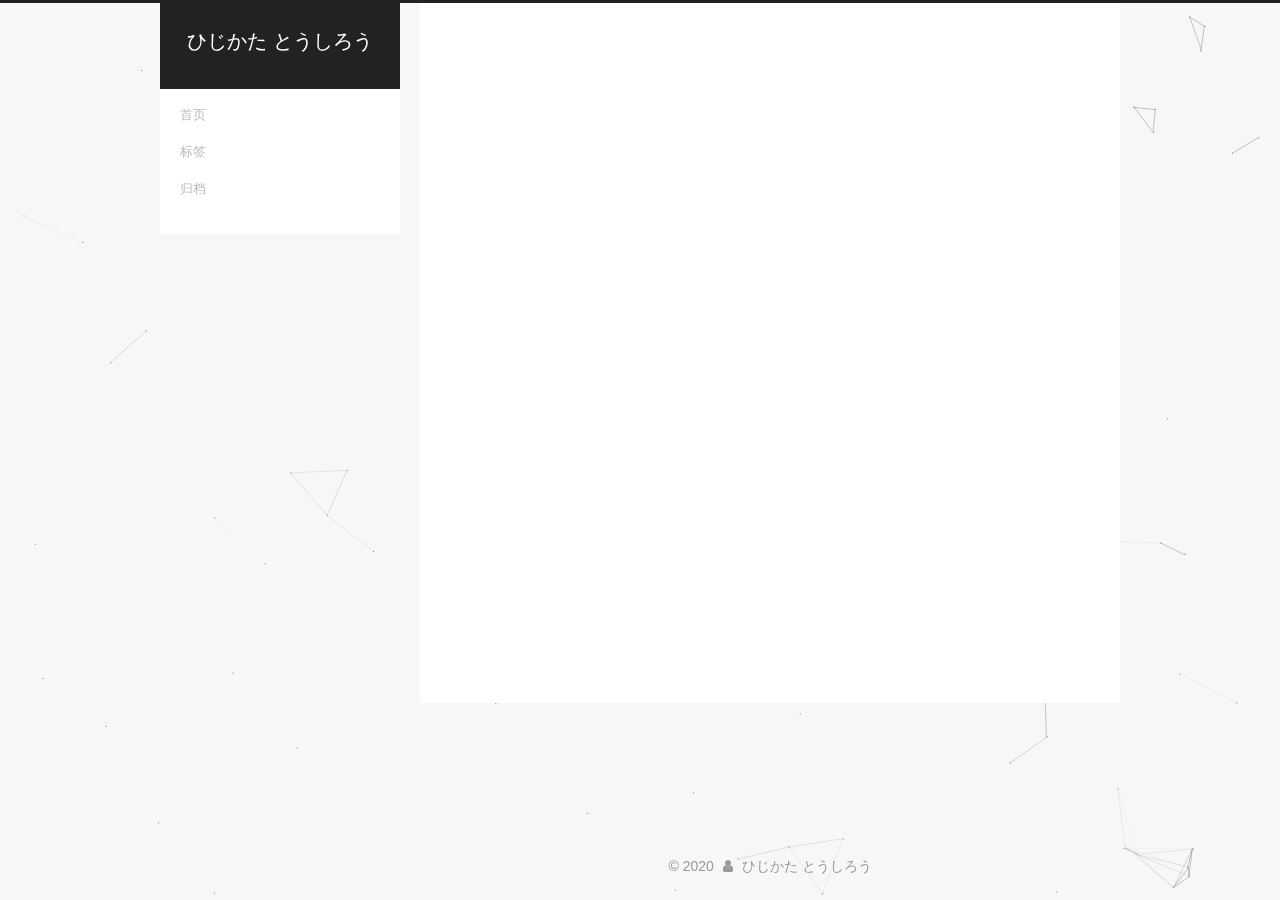
==== commit e50d506f: "Site updated: 2020-04-14 20:12:16" ====
--- a/archives/index.html
+++ b/archives/index.html
@@ -5,7 +5,7 @@
   
 
 
-<html class="theme-next pisces use-motion" lang="zh-CN">
+<html class="theme-next pisces use-motion" lang="zh-Hans">
 <head>
   <meta charset="UTF-8"/>
 <meta http-equiv="X-UA-Compatible" content="IE=edge" />
@@ -83,7 +83,6 @@
 <meta property="og:title" content="ひじかた とうしろう">
 <meta property="og:url" content="http://yoursite.com/archives/index.html">
 <meta property="og:site_name" content="ひじかた とうしろう">
-<meta property="og:locale" content="zh_CN">
 <meta property="article:author" content="ひじかた とうしろう">
 <meta name="twitter:card" content="summary">
 
@@ -101,7 +100,7 @@
     motion: {"enable":true,"async":false,"transition":{"post_block":"fadeIn","post_header":"slideDownIn","post_body":"slideDownIn","coll_header":"slideLeftIn","sidebar":"slideUpIn"}},
     duoshuo: {
       userId: '0',
-      author: 'Author'
+      author: '博主'
     },
     algolia: {
       applicationID: '',
@@ -121,7 +120,7 @@
 
 
 
-  <title>Archive | ひじかた とうしろう</title>
+  <title>归档 | ひじかた とうしろう</title>
   
 
 
@@ -133,7 +132,7 @@
 
 <meta name="generator" content="Hexo 4.2.0"></head>
 
-<body itemscope itemtype="http://schema.org/WebPage" lang="zh-CN">
+<body itemscope itemtype="http://schema.org/WebPage" lang="zh-Hans">
 
   
   
@@ -177,21 +176,25 @@
       
         
         <li class="menu-item menu-item-home">
-          <a href="/%20" rel="section">
-            
-              <i class="menu-item-icon fa fa-fw fa-home"></i> <br />
-            
-            Home
+          <a href="/" rel="section">
+            
+            首页
           </a>
         </li>
       
         
+        <li class="menu-item menu-item-tags">
+          <a href="/tags" rel="section">
+            
+            标签
+          </a>
+        </li>
+      
+        
         <li class="menu-item menu-item-archives">
-          <a href="/archives/%20" rel="section">
-            
-              <i class="menu-item-icon fa fa-fw fa-archive"></i> <br />
-            
-            Archives
+          <a href="/archives" rel="section">
+            
+            归档
           </a>
         </li>
       
@@ -227,7 +230,7 @@
         
           
         
-        Um..! 1 post. Keep on posting.
+        嗯..! 目前共计 2 篇日志。 继续努力。
       </span>
 
       
@@ -241,6 +244,43 @@
           <div class="collection-title">
             <h1 class="archive-year" id="archive-year-2020">2020</h1>
           </div>
+        
+        
+
+        
+
+  <article class="post post-type-normal" itemscope itemtype="http://schema.org/Article">
+    <header class="post-header">
+
+      <h2 class="post-title">
+        
+            <a class="post-title-link" href="/2020/03/24/blog/" itemprop="url">
+              
+                <span itemprop="name">blog</span>
+              
+            </a>
+        
+      </h2>
+
+      <div class="post-meta">
+        <time class="post-time" itemprop="dateCreated"
+              datetime="2020-03-24T12:59:30+08:00"
+              content="2020-03-24" >
+          03-24
+        </time>
+      </div>
+
+    </header>
+  </article>
+
+
+
+      
+
+        
+        
+        
+
         
         
 
@@ -323,10 +363,10 @@
             
               <div class="site-state-item site-state-posts">
               
-                <a href="/archives/%20%7C%7C%20archive">
+                <a href="/archives">
               
-                  <span class="site-state-item-count">1</span>
-                  <span class="site-state-item-name">posts</span>
+                  <span class="site-state-item-count">2</span>
+                  <span class="site-state-item-name">日志</span>
                 </a>
               </div>
             
@@ -375,8 +415,8 @@
   
 </div>
 
-
-  <div class="powered-by">Powered by <a class="theme-link" target="_blank" href="https://hexo.io">Hexo</a></div>
+<!--
+  <div class="powered-by">由 <a class="theme-link" target="_blank" href="https://hexo.io">Hexo</a> 强力驱动</div>
 
 
 
@@ -384,8 +424,9 @@
 
 
 
-  <div class="theme-info">Theme &mdash; <a class="theme-link" target="_blank" href="https://github.com/iissnan/hexo-theme-next">NexT.Pisces</a> v5.1.4</div>
-
+  <div class="theme-info">主题 &mdash; <a class="theme-link" target="_blank" href="https://github.com/iissnan/hexo-theme-next">NexT.Pisces</a> v5.1.4</div>
+
+-->
 
 
 
@@ -431,6 +472,8 @@
   
 
 
+  
+
 
 
 
@@ -469,6 +512,11 @@
   
   
     <script type="text/javascript" src="/lib/fancybox/source/jquery.fancybox.pack.js?v=2.1.5"></script>
+  
+
+  
+  
+    <script type="text/javascript" src="/lib/canvas-nest/canvas-nest.min.js"></script>
   
 
 
--- a/css/main.css
+++ b/css/main.css
@@ -1823,7 +1823,7 @@
   width: 4px;
   height: 4px;
   border-radius: 50%;
-  background: #ff0612;
+  background: #d7d457;
 }
 .links-of-blogroll {
   font-size: 13px;
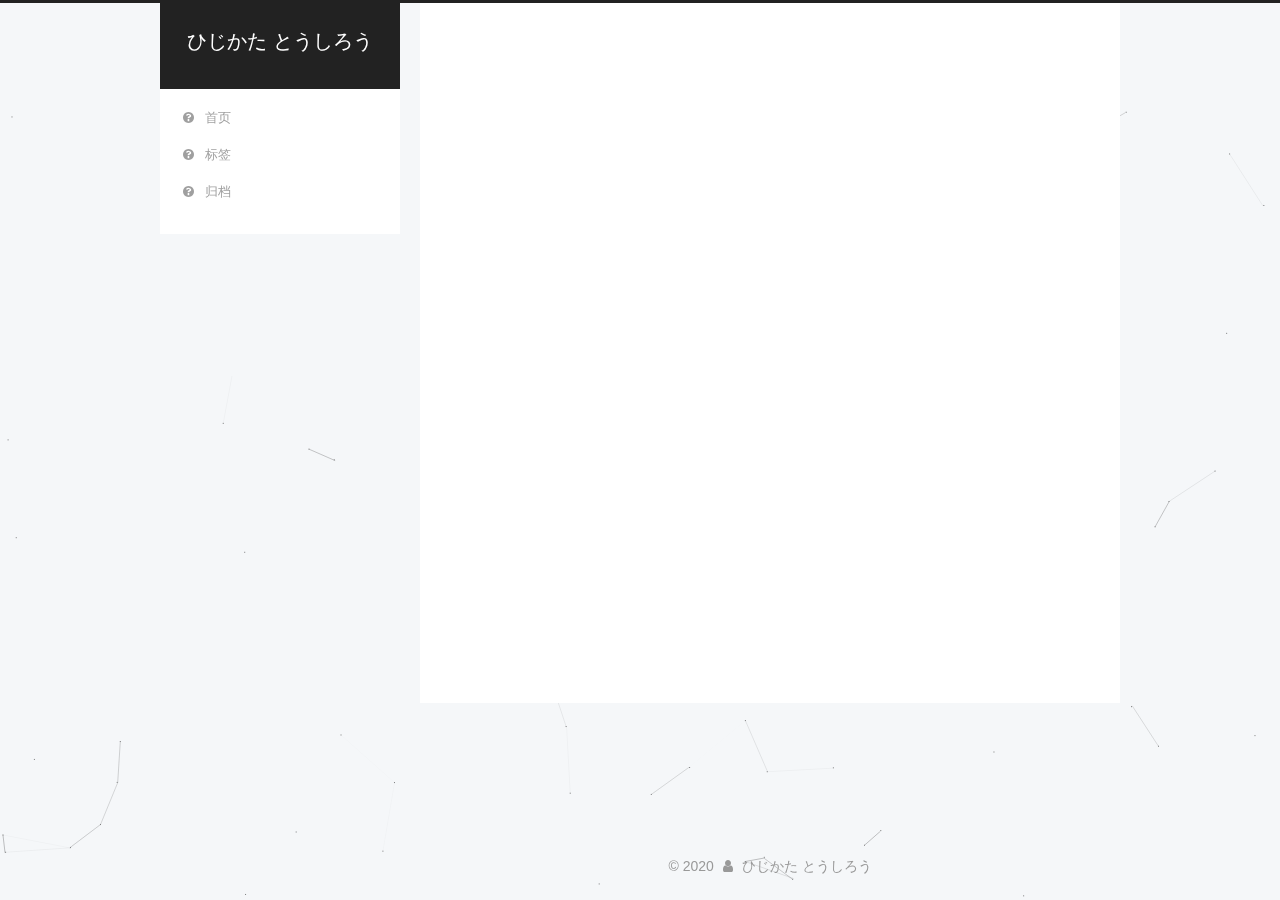
==== commit 5dc9888d: "Site updated: 2020-04-14 20:53:19" ====
--- a/archives/index.html
+++ b/archives/index.html
@@ -178,6 +178,8 @@
         <li class="menu-item menu-item-home">
           <a href="/" rel="section">
             
+              <i class="menu-item-icon fa fa-fw fa-question-circle"></i> <br />
+            
             首页
           </a>
         </li>
@@ -186,6 +188,8 @@
         <li class="menu-item menu-item-tags">
           <a href="/tags" rel="section">
             
+              <i class="menu-item-icon fa fa-fw fa-question-circle"></i> <br />
+            
             标签
           </a>
         </li>
@@ -193,6 +197,8 @@
         
         <li class="menu-item menu-item-archives">
           <a href="/archives" rel="section">
+            
+              <i class="menu-item-icon fa fa-fw fa-question-circle"></i> <br />
             
             归档
           </a>
